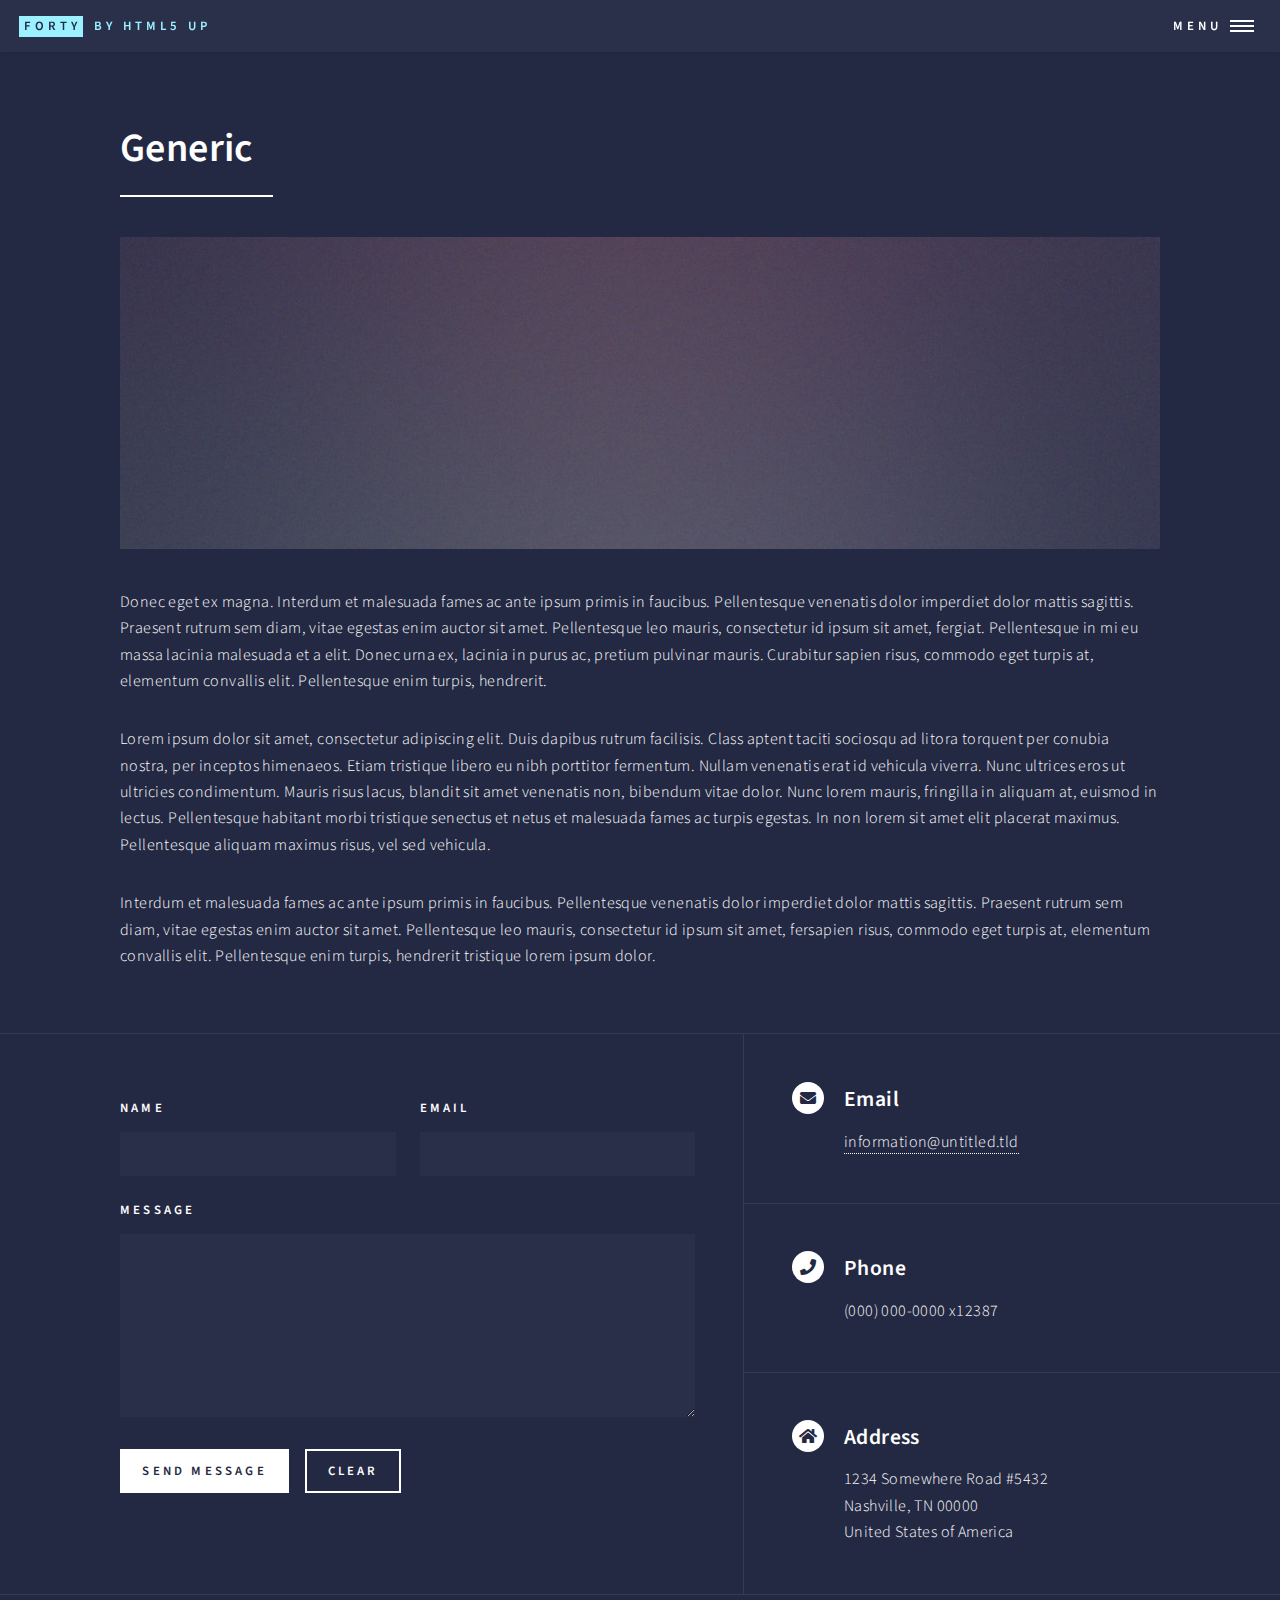
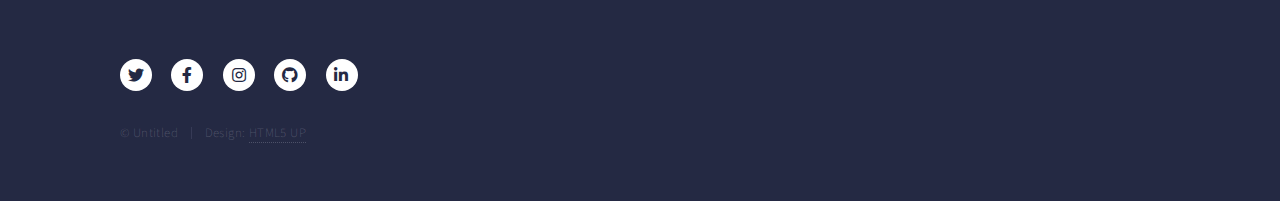
==== generic.html @ 29e605c2 "initial commit" ====
<!DOCTYPE HTML>
<!--
	Forty by HTML5 UP
	html5up.net | @ajlkn
	Free for personal and commercial use under the CCA 3.0 license (html5up.net/license)
-->
<html>
	<head>
		<title>Generic - Forty by HTML5 UP</title>
		<meta charset="utf-8" />
		<meta name="viewport" content="width=device-width, initial-scale=1, user-scalable=no" />
		<link rel="stylesheet" href="assets/css/main.css" />
		<noscript><link rel="stylesheet" href="assets/css/noscript.css" /></noscript>
	</head>
	<body class="is-preload">

		<!-- Wrapper -->
			<div id="wrapper">

				<!-- Header -->
					<header id="header">
						<a href="index.html" class="logo"><strong>Forty</strong> <span>by HTML5 UP</span></a>
						<nav>
							<a href="#menu">Menu</a>
						</nav>
					</header>

				<!-- Menu -->
					<nav id="menu">
						<ul class="links">
							<li><a href="index.html">Home</a></li>
							<li><a href="landing.html">Landing</a></li>
							<li><a href="generic.html">Generic</a></li>
							<li><a href="elements.html">Elements</a></li>
						</ul>
						<ul class="actions stacked">
							<li><a href="#" class="button primary fit">Get Started</a></li>
							<li><a href="#" class="button fit">Log In</a></li>
						</ul>
					</nav>

				<!-- Main -->
					<div id="main" class="alt">

						<!-- One -->
							<section id="one">
								<div class="inner">
									<header class="major">
										<h1>Generic</h1>
									</header>
									<span class="image main"><img src="images/pic11.jpg" alt="" /></span>
									<p>Donec eget ex magna. Interdum et malesuada fames ac ante ipsum primis in faucibus. Pellentesque venenatis dolor imperdiet dolor mattis sagittis. Praesent rutrum sem diam, vitae egestas enim auctor sit amet. Pellentesque leo mauris, consectetur id ipsum sit amet, fergiat. Pellentesque in mi eu massa lacinia malesuada et a elit. Donec urna ex, lacinia in purus ac, pretium pulvinar mauris. Curabitur sapien risus, commodo eget turpis at, elementum convallis elit. Pellentesque enim turpis, hendrerit.</p>
									<p>Lorem ipsum dolor sit amet, consectetur adipiscing elit. Duis dapibus rutrum facilisis. Class aptent taciti sociosqu ad litora torquent per conubia nostra, per inceptos himenaeos. Etiam tristique libero eu nibh porttitor fermentum. Nullam venenatis erat id vehicula viverra. Nunc ultrices eros ut ultricies condimentum. Mauris risus lacus, blandit sit amet venenatis non, bibendum vitae dolor. Nunc lorem mauris, fringilla in aliquam at, euismod in lectus. Pellentesque habitant morbi tristique senectus et netus et malesuada fames ac turpis egestas. In non lorem sit amet elit placerat maximus. Pellentesque aliquam maximus risus, vel sed vehicula.</p>
									<p>Interdum et malesuada fames ac ante ipsum primis in faucibus. Pellentesque venenatis dolor imperdiet dolor mattis sagittis. Praesent rutrum sem diam, vitae egestas enim auctor sit amet. Pellentesque leo mauris, consectetur id ipsum sit amet, fersapien risus, commodo eget turpis at, elementum convallis elit. Pellentesque enim turpis, hendrerit tristique lorem ipsum dolor.</p>
								</div>
							</section>

					</div>

				<!-- Contact -->
					<section id="contact">
						<div class="inner">
							<section>
								<form method="post" action="#">
									<div class="fields">
										<div class="field half">
											<label for="name">Name</label>
											<input type="text" name="name" id="name" />
										</div>
										<div class="field half">
											<label for="email">Email</label>
											<input type="text" name="email" id="email" />
										</div>
										<div class="field">
											<label for="message">Message</label>
											<textarea name="message" id="message" rows="6"></textarea>
										</div>
									</div>
									<ul class="actions">
										<li><input type="submit" value="Send Message" class="primary" /></li>
										<li><input type="reset" value="Clear" /></li>
									</ul>
								</form>
							</section>
							<section class="split">
								<section>
									<div class="contact-method">
										<span class="icon solid alt fa-envelope"></span>
										<h3>Email</h3>
										<a href="#">information@untitled.tld</a>
									</div>
								</section>
								<section>
									<div class="contact-method">
										<span class="icon solid alt fa-phone"></span>
										<h3>Phone</h3>
										<span>(000) 000-0000 x12387</span>
									</div>
								</section>
								<section>
									<div class="contact-method">
										<span class="icon solid alt fa-home"></span>
										<h3>Address</h3>
										<span>1234 Somewhere Road #5432<br />
										Nashville, TN 00000<br />
										United States of America</span>
									</div>
								</section>
							</section>
						</div>
					</section>

				<!-- Footer -->
					<footer id="footer">
						<div class="inner">
							<ul class="icons">
								<li><a href="#" class="icon brands alt fa-twitter"><span class="label">Twitter</span></a></li>
								<li><a href="#" class="icon brands alt fa-facebook-f"><span class="label">Facebook</span></a></li>
								<li><a href="#" class="icon brands alt fa-instagram"><span class="label">Instagram</span></a></li>
								<li><a href="#" class="icon brands alt fa-github"><span class="label">GitHub</span></a></li>
								<li><a href="#" class="icon brands alt fa-linkedin-in"><span class="label">LinkedIn</span></a></li>
							</ul>
							<ul class="copyright">
								<li>&copy; Untitled</li><li>Design: <a href="https://html5up.net">HTML5 UP</a></li>
							</ul>
						</div>
					</footer>

			</div>

		<!-- Scripts -->
			<script src="assets/js/jquery.min.js"></script>
			<script src="assets/js/jquery.scrolly.min.js"></script>
			<script src="assets/js/jquery.scrollex.min.js"></script>
			<script src="assets/js/browser.min.js"></script>
			<script src="assets/js/breakpoints.min.js"></script>
			<script src="assets/js/util.js"></script>
			<script src="assets/js/main.js"></script>

	</body>
</html>
---- assets/css/main.css ----
@import url(fontawesome-all.min.css);
@import url("https://fonts.googleapis.com/css?family=Source+Sans+Pro:300,300italic,600,600italic");

/*
	Forty by HTML5 UP
	html5up.net | @ajlkn
	Free for personal and commercial use under the CCA 3.0 license (html5up.net/license)
*/

html, body, div, span, applet, object,
iframe, h1, h2, h3, h4, h5, h6, p, blockquote,
pre, a, abbr, acronym, address, big, cite,
code, del, dfn, em, img, ins, kbd, q, s, samp,
small, strike, strong, sub, sup, tt, var, b,
u, i, center, dl, dt, dd, ol, ul, li, fieldset,
form, label, legend, table, caption, tbody,
tfoot, thead, tr, th, td, article, aside,
canvas, details, embed, figure, figcaption,
footer, header, hgroup, menu, nav, output, ruby,
section, summary, time, mark, audio, video {
	margin: 0;
	padding: 0;
	border: 0;
	font-size: 100%;
	font: inherit;
	vertical-align: baseline;}

article, aside, details, figcaption, figure,
footer, header, hgroup, menu, nav, section {
	display: block;}

body {
	line-height: 1;
}

ol, ul {
	list-style: none;
}

blockquote, q {
	quotes: none;
}

	blockquote:before, blockquote:after, q:before, q:after {
		content: '';
		content: none;
	}

table {
	border-collapse: collapse;
	border-spacing: 0;
}

body {
	-webkit-text-size-adjust: none;
}

mark {
	background-color: transparent;
	color: inherit;
}

input::-moz-focus-inner {
	border: 0;
	padding: 0;
}

input, select, textarea {
	-moz-appearance: none;
	-webkit-appearance: none;
	-ms-appearance: none;
	appearance: none;
}

/* Basic */

	@-ms-viewport {
		width: device-width;
	}

	body {
		-ms-overflow-style: scrollbar;
	}

	@media screen and (max-width: 480px) {

		html, body {
			min-width: 320px;
		}

	}

	html {
		box-sizing: border-box;
	}

	*, *:before, *:after {
		box-sizing: inherit;
	}

	body {
		background: #242943;
	}

		body.is-preload *, body.is-preload *:before, body.is-preload *:after {
			-moz-animation: none !important;
			-webkit-animation: none !important;
			-ms-animation: none !important;
			animation: none !important;
			-moz-transition: none !important;
			-webkit-transition: none !important;
			-ms-transition: none !important;
			transition: none !important;
		}

/* Type */

	body, input, select, textarea {
		color: #ffffff;
		font-family: "Source Sans Pro", Helvetica, sans-serif;
		font-size: 17pt;
		font-weight: 300;
		letter-spacing: 0.025em;
		line-height: 1.65;
	}

		@media screen and (max-width: 1680px) {

			body, input, select, textarea {
				font-size: 14pt;
			}

		}

		@media screen and (max-width: 1280px) {

			body, input, select, textarea {
				font-size: 12pt;
			}

		}

		@media screen and (max-width: 360px) {

			body, input, select, textarea {
				font-size: 11pt;
			}

		}

	a {
		-moz-transition: color 0.2s ease-in-out, border-bottom-color 0.2s ease-in-out;
		-webkit-transition: color 0.2s ease-in-out, border-bottom-color 0.2s ease-in-out;
		-ms-transition: color 0.2s ease-in-out, border-bottom-color 0.2s ease-in-out;
		transition: color 0.2s ease-in-out, border-bottom-color 0.2s ease-in-out;
		border-bottom: dotted 1px;
		color: inherit;
		text-decoration: none;
	}

		a:hover {
			border-bottom-color: transparent;
			color: #9bf1ff !important;
		}

		a:active {
			color: #53e3fb !important;
		}

	strong, b {
		color: #ffffff;
		font-weight: 600;
	}

	em, i {
		font-style: italic;
	}

	p {
		margin: 0 0 2em 0;
	}

	h1, h2, h3, h4, h5, h6 {
		color: #ffffff;
		font-weight: 600;
		line-height: 1.65;
		margin: 0 0 1em 0;
	}

		h1 a, h2 a, h3 a, h4 a, h5 a, h6 a {
			color: inherit;
			border-bottom: 0;
		}

	h1 {
		font-size: 2.5em;
	}

	h2 {
		font-size: 1.75em;
	}

	h3 {
		font-size: 1.35em;
	}

	h4 {
		font-size: 1.1em;
	}

	h5 {
		font-size: 0.9em;
	}

	h6 {
		font-size: 0.7em;
	}

	@media screen and (max-width: 736px) {

		h1 {
			font-size: 2em;
		}

		h2 {
			font-size: 1.5em;
		}

		h3 {
			font-size: 1.25em;
		}

	}

	sub {
		font-size: 0.8em;
		position: relative;
		top: 0.5em;
	}

	sup {
		font-size: 0.8em;
		position: relative;
		top: -0.5em;
	}

	blockquote {
		border-left: solid 4px rgba(212, 212, 255, 0.1);
		font-style: italic;
		margin: 0 0 2em 0;
		padding: 0.5em 0 0.5em 2em;
	}

	code {
		background: rgba(212, 212, 255, 0.035);
		font-family: "Courier New", monospace;
		font-size: 0.9em;
		margin: 0 0.25em;
		padding: 0.25em 0.65em;
	}

	pre {
		-webkit-overflow-scrolling: touch;
		font-family: "Courier New", monospace;
		font-size: 0.9em;
		margin: 0 0 2em 0;
	}

		pre code {
			display: block;
			line-height: 1.75;
			padding: 1em 1.5em;
			overflow-x: auto;
		}

	hr {
		border: 0;
		border-bottom: solid 1px rgba(212, 212, 255, 0.1);
		margin: 2em 0;
	}

		hr.major {
			margin: 3em 0;
		}

	.align-left {
		text-align: left;
	}

	.align-center {
		text-align: center;
	}

	.align-right {
		text-align: right;
	}

/* Row */

	.row {
		display: flex;
		flex-wrap: wrap;
		box-sizing: border-box;
		align-items: stretch;
	}

		.row > * {
			box-sizing: border-box;
		}

		.row.gtr-uniform > * > :last-child {
			margin-bottom: 0;
		}

		.row.aln-left {
			justify-content: flex-start;
		}

		.row.aln-center {
			justify-content: center;
		}

		.row.aln-right {
			justify-content: flex-end;
		}

		.row.aln-top {
			align-items: flex-start;
		}

		.row.aln-middle {
			align-items: center;
		}

		.row.aln-bottom {
			align-items: flex-end;
		}

		.row > .imp {
			order: -1;
		}

		.row > .col-1 {
			width: 8.33333%;
		}

		.row > .off-1 {
			margin-left: 8.33333%;
		}

		.row > .col-2 {
			width: 16.66667%;
		}

		.row > .off-2 {
			margin-left: 16.66667%;
		}

		.row > .col-3 {
			width: 25%;
		}

		.row > .off-3 {
			margin-left: 25%;
		}

		.row > .col-4 {
			width: 33.33333%;
		}

		.row > .off-4 {
			margin-left: 33.33333%;
		}

		.row > .col-5 {
			width: 41.66667%;
		}

		.row > .off-5 {
			margin-left: 41.66667%;
		}

		.row > .col-6 {
			width: 50%;
		}

		.row > .off-6 {
			margin-left: 50%;
		}

		.row > .col-7 {
			width: 58.33333%;
		}

		.row > .off-7 {
			margin-left: 58.33333%;
		}

		.row > .col-8 {
			width: 66.66667%;
		}

		.row > .off-8 {
			margin-left: 66.66667%;
		}

		.row > .col-9 {
			width: 75%;
		}

		.row > .off-9 {
			margin-left: 75%;
		}

		.row > .col-10 {
			width: 83.33333%;
		}

		.row > .off-10 {
			margin-left: 83.33333%;
		}

		.row > .col-11 {
			width: 91.66667%;
		}

		.row > .off-11 {
			margin-left: 91.66667%;
		}

		.row > .col-12 {
			width: 100%;
		}

		.row > .off-12 {
			margin-left: 100%;
		}

		.row.gtr-0 {
			margin-top: 0;
			margin-left: 0em;
		}

			.row.gtr-0 > * {
				padding: 0 0 0 0em;
			}

			.row.gtr-0.gtr-uniform {
				margin-top: 0em;
			}

				.row.gtr-0.gtr-uniform > * {
					padding-top: 0em;
				}

		.row.gtr-25 {
			margin-top: 0;
			margin-left: -0.5em;
		}

			.row.gtr-25 > * {
				padding: 0 0 0 0.5em;
			}

			.row.gtr-25.gtr-uniform {
				margin-top: -0.5em;
			}

				.row.gtr-25.gtr-uniform > * {
					padding-top: 0.5em;
				}

		.row.gtr-50 {
			margin-top: 0;
			margin-left: -1em;
		}

			.row.gtr-50 > * {
				padding: 0 0 0 1em;
			}

			.row.gtr-50.gtr-uniform {
				margin-top: -1em;
			}

				.row.gtr-50.gtr-uniform > * {
					padding-top: 1em;
				}

		.row {
			margin-top: 0;
			margin-left: -2em;
		}

			.row > * {
				padding: 0 0 0 2em;
			}

			.row.gtr-uniform {
				margin-top: -2em;
			}

				.row.gtr-uniform > * {
					padding-top: 2em;
				}

		.row.gtr-150 {
			margin-top: 0;
			margin-left: -3em;
		}

			.row.gtr-150 > * {
				padding: 0 0 0 3em;
			}

			.row.gtr-150.gtr-uniform {
				margin-top: -3em;
			}

				.row.gtr-150.gtr-uniform > * {
					padding-top: 3em;
				}

		.row.gtr-200 {
			margin-top: 0;
			margin-left: -4em;
		}

			.row.gtr-200 > * {
				padding: 0 0 0 4em;
			}

			.row.gtr-200.gtr-uniform {
				margin-top: -4em;
			}

				.row.gtr-200.gtr-uniform > * {
					padding-top: 4em;
				}

		@media screen and (max-width: 1680px) {

			.row {
				display: flex;
				flex-wrap: wrap;
				box-sizing: border-box;
				align-items: stretch;
			}

				.row > * {
					box-sizing: border-box;
				}

				.row.gtr-uniform > * > :last-child {
					margin-bottom: 0;
				}

				.row.aln-left {
					justify-content: flex-start;
				}

				.row.aln-center {
					justify-content: center;
				}

				.row.aln-right {
					justify-content: flex-end;
				}

				.row.aln-top {
					align-items: flex-start;
				}

				.row.aln-middle {
					align-items: center;
				}

				.row.aln-bottom {
					align-items: flex-end;
				}

				.row > .imp-xlarge {
					order: -1;
				}

				.row > .col-1-xlarge {
					width: 8.33333%;
				}

				.row > .off-1-xlarge {
					margin-left: 8.33333%;
				}

				.row > .col-2-xlarge {
					width: 16.66667%;
				}

				.row > .off-2-xlarge {
					margin-left: 16.66667%;
				}

				.row > .col-3-xlarge {
					width: 25%;
				}

				.row > .off-3-xlarge {
					margin-left: 25%;
				}

				.row > .col-4-xlarge {
					width: 33.33333%;
				}

				.row > .off-4-xlarge {
					margin-left: 33.33333%;
				}

				.row > .col-5-xlarge {
					width: 41.66667%;
				}

				.row > .off-5-xlarge {
					margin-left: 41.66667%;
				}

				.row > .col-6-xlarge {
					width: 50%;
				}

				.row > .off-6-xlarge {
					margin-left: 50%;
				}

				.row > .col-7-xlarge {
					width: 58.33333%;
				}

				.row > .off-7-xlarge {
					margin-left: 58.33333%;
				}

				.row > .col-8-xlarge {
					width: 66.66667%;
				}

				.row > .off-8-xlarge {
					margin-left: 66.66667%;
				}

				.row > .col-9-xlarge {
					width: 75%;
				}

				.row > .off-9-xlarge {
					margin-left: 75%;
				}

				.row > .col-10-xlarge {
					width: 83.33333%;
				}

				.row > .off-10-xlarge {
					margin-left: 83.33333%;
				}

				.row > .col-11-xlarge {
					width: 91.66667%;
				}

				.row > .off-11-xlarge {
					margin-left: 91.66667%;
				}

				.row > .col-12-xlarge {
					width: 100%;
				}

				.row > .off-12-xlarge {
					margin-left: 100%;
				}

				.row.gtr-0 {
					margin-top: 0;
					margin-left: 0em;
				}

					.row.gtr-0 > * {
						padding: 0 0 0 0em;
					}

					.row.gtr-0.gtr-uniform {
						margin-top: 0em;
					}

						.row.gtr-0.gtr-uniform > * {
							padding-top: 0em;
						}

				.row.gtr-25 {
					margin-top: 0;
					margin-left: -0.5em;
				}

					.row.gtr-25 > * {
						padding: 0 0 0 0.5em;
					}

					.row.gtr-25.gtr-uniform {
						margin-top: -0.5em;
					}

						.row.gtr-25.gtr-uniform > * {
							padding-top: 0.5em;
						}

				.row.gtr-50 {
					margin-top: 0;
					margin-left: -1em;
				}

					.row.gtr-50 > * {
						padding: 0 0 0 1em;
					}

					.row.gtr-50.gtr-uniform {
						margin-top: -1em;
					}

						.row.gtr-50.gtr-uniform > * {
							padding-top: 1em;
						}

				.row {
					margin-top: 0;
					margin-left: -2em;
				}

					.row > * {
						padding: 0 0 0 2em;
					}

					.row.gtr-uniform {
						margin-top: -2em;
					}

						.row.gtr-uniform > * {
							padding-top: 2em;
						}

				.row.gtr-150 {
					margin-top: 0;
					margin-left: -3em;
				}

					.row.gtr-150 > * {
						padding: 0 0 0 3em;
					}

					.row.gtr-150.gtr-uniform {
						margin-top: -3em;
					}

						.row.gtr-150.gtr-uniform > * {
							padding-top: 3em;
						}

				.row.gtr-200 {
					margin-top: 0;
					margin-left: -4em;
				}

					.row.gtr-200 > * {
						padding: 0 0 0 4em;
					}

					.row.gtr-200.gtr-uniform {
						margin-top: -4em;
					}

						.row.gtr-200.gtr-uniform > * {
							padding-top: 4em;
						}

		}

		@media screen and (max-width: 1280px) {

			.row {
				display: flex;
				flex-wrap: wrap;
				box-sizing: border-box;
				align-items: stretch;
			}

				.row > * {
					box-sizing: border-box;
				}

				.row.gtr-uniform > * > :last-child {
					margin-bottom: 0;
				}

				.row.aln-left {
					justify-content: flex-start;
				}

				.row.aln-center {
					justify-content: center;
				}

				.row.aln-right {
					justify-content: flex-end;
				}

				.row.aln-top {
					align-items: flex-start;
				}

				.row.aln-middle {
					align-items: center;
				}

				.row.aln-bottom {
					align-items: flex-end;
				}

				.row > .imp-large {
					order: -1;
				}

				.row > .col-1-large {
					width: 8.33333%;
				}

				.row > .off-1-large {
					margin-left: 8.33333%;
				}

				.row > .col-2-large {
					width: 16.66667%;
				}

				.row > .off-2-large {
					margin-left: 16.66667%;
				}

				.row > .col-3-large {
					width: 25%;
				}

				.row > .off-3-large {
					margin-left: 25%;
				}

				.row > .col-4-large {
					width: 33.33333%;
				}

				.row > .off-4-large {
					margin-left: 33.33333%;
				}

				.row > .col-5-large {
					width: 41.66667%;
				}

				.row > .off-5-large {
					margin-left: 41.66667%;
				}

				.row > .col-6-large {
					width: 50%;
				}

				.row > .off-6-large {
					margin-left: 50%;
				}

				.row > .col-7-large {
					width: 58.33333%;
				}

				.row > .off-7-large {
					margin-left: 58.33333%;
				}

				.row > .col-8-large {
					width: 66.66667%;
				}

				.row > .off-8-large {
					margin-left: 66.66667%;
				}

				.row > .col-9-large {
					width: 75%;
				}

				.row > .off-9-large {
					margin-left: 75%;
				}

				.row > .col-10-large {
					width: 83.33333%;
				}

				.row > .off-10-large {
					margin-left: 83.33333%;
				}

				.row > .col-11-large {
					width: 91.66667%;
				}

				.row > .off-11-large {
					margin-left: 91.66667%;
				}

				.row > .col-12-large {
					width: 100%;
				}

				.row > .off-12-large {
					margin-left: 100%;
				}

				.row.gtr-0 {
					margin-top: 0;
					margin-left: 0em;
				}

					.row.gtr-0 > * {
						padding: 0 0 0 0em;
					}

					.row.gtr-0.gtr-uniform {
						margin-top: 0em;
					}

						.row.gtr-0.gtr-uniform > * {
							padding-top: 0em;
						}

				.row.gtr-25 {
					margin-top: 0;
					margin-left: -0.375em;
				}

					.row.gtr-25 > * {
						padding: 0 0 0 0.375em;
					}

					.row.gtr-25.gtr-uniform {
						margin-top: -0.375em;
					}

						.row.gtr-25.gtr-uniform > * {
							padding-top: 0.375em;
						}

				.row.gtr-50 {
					margin-top: 0;
					margin-left: -0.75em;
				}

					.row.gtr-50 > * {
						padding: 0 0 0 0.75em;
					}

					.row.gtr-50.gtr-uniform {
						margin-top: -0.75em;
					}

						.row.gtr-50.gtr-uniform > * {
							padding-top: 0.75em;
						}

				.row {
					margin-top: 0;
					margin-left: -1.5em;
				}

					.row > * {
						padding: 0 0 0 1.5em;
					}

					.row.gtr-uniform {
						margin-top: -1.5em;
					}

						.row.gtr-uniform > * {
							padding-top: 1.5em;
						}

				.row.gtr-150 {
					margin-top: 0;
					margin-left: -2.25em;
				}

					.row.gtr-150 > * {
						padding: 0 0 0 2.25em;
					}

					.row.gtr-150.gtr-uniform {
						margin-top: -2.25em;
					}

						.row.gtr-150.gtr-uniform > * {
							padding-top: 2.25em;
						}

				.row.gtr-200 {
					margin-top: 0;
					margin-left: -3em;
				}

					.row.gtr-200 > * {
						padding: 0 0 0 3em;
					}

					.row.gtr-200.gtr-uniform {
						margin-top: -3em;
					}

						.row.gtr-200.gtr-uniform > * {
							padding-top: 3em;
						}

		}

		@media screen and (max-width: 980px) {

			.row {
				display: flex;
				flex-wrap: wrap;
				box-sizing: border-box;
				align-items: stretch;
			}

				.row > * {
					box-sizing: border-box;
				}

				.row.gtr-uniform > * > :last-child {
					margin-bottom: 0;
				}

				.row.aln-left {
					justify-content: flex-start;
				}

				.row.aln-center {
					justify-content: center;
				}

				.row.aln-right {
					justify-content: flex-end;
				}

				.row.aln-top {
					align-items: flex-start;
				}

				.row.aln-middle {
					align-items: center;
				}

				.row.aln-bottom {
					align-items: flex-end;
				}

				.row > .imp-medium {
					order: -1;
				}

				.row > .col-1-medium {
					width: 8.33333%;
				}

				.row > .off-1-medium {
					margin-left: 8.33333%;
				}

				.row > .col-2-medium {
					width: 16.66667%;
				}

				.row > .off-2-medium {
					margin-left: 16.66667%;
				}

				.row > .col-3-medium {
					width: 25%;
				}

				.row > .off-3-medium {
					margin-left: 25%;
				}

				.row > .col-4-medium {
					width: 33.33333%;
				}

				.row > .off-4-medium {
					margin-left: 33.33333%;
				}

				.row > .col-5-medium {
					width: 41.66667%;
				}

				.row > .off-5-medium {
					margin-left: 41.66667%;
				}

				.row > .col-6-medium {
					width: 50%;
				}

				.row > .off-6-medium {
					margin-left: 50%;
				}

				.row > .col-7-medium {
					width: 58.33333%;
				}

				.row > .off-7-medium {
					margin-left: 58.33333%;
				}

				.row > .col-8-medium {
					width: 66.66667%;
				}

				.row > .off-8-medium {
					margin-left: 66.66667%;
				}

				.row > .col-9-medium {
					width: 75%;
				}

				.row > .off-9-medium {
					margin-left: 75%;
				}

				.row > .col-10-medium {
					width: 83.33333%;
				}

				.row > .off-10-medium {
					margin-left: 83.33333%;
				}

				.row > .col-11-medium {
					width: 91.66667%;
				}

				.row > .off-11-medium {
					margin-left: 91.66667%;
				}

				.row > .col-12-medium {
					width: 100%;
				}

				.row > .off-12-medium {
					margin-left: 100%;
				}

				.row.gtr-0 {
					margin-top: 0;
					margin-left: 0em;
				}

					.row.gtr-0 > * {
						padding: 0 0 0 0em;
					}

					.row.gtr-0.gtr-uniform {
						margin-top: 0em;
					}

						.row.gtr-0.gtr-uniform > * {
							padding-top: 0em;
						}

				.row.gtr-25 {
					margin-top: 0;
					margin-left: -0.375em;
				}

					.row.gtr-25 > * {
						padding: 0 0 0 0.375em;
					}

					.row.gtr-25.gtr-uniform {
						margin-top: -0.375em;
					}

						.row.gtr-25.gtr-uniform > * {
							padding-top: 0.375em;
						}

				.row.gtr-50 {
					margin-top: 0;
					margin-left: -0.75em;
				}

					.row.gtr-50 > * {
						padding: 0 0 0 0.75em;
					}

					.row.gtr-50.gtr-uniform {
						margin-top: -0.75em;
					}

						.row.gtr-50.gtr-uniform > * {
							padding-top: 0.75em;
						}

				.row {
					margin-top: 0;
					margin-left: -1.5em;
				}

					.row > * {
						padding: 0 0 0 1.5em;
					}

					.row.gtr-uniform {
						margin-top: -1.5em;
					}

						.row.gtr-uniform > * {
							padding-top: 1.5em;
						}

				.row.gtr-150 {
					margin-top: 0;
					margin-left: -2.25em;
				}

					.row.gtr-150 > * {
						padding: 0 0 0 2.25em;
					}

					.row.gtr-150.gtr-uniform {
						margin-top: -2.25em;
					}

						.row.gtr-150.gtr-uniform > * {
							padding-top: 2.25em;
						}

				.row.gtr-200 {
					margin-top: 0;
					margin-left: -3em;
				}

					.row.gtr-200 > * {
						padding: 0 0 0 3em;
					}

					.row.gtr-200.gtr-uniform {
						margin-top: -3em;
					}

						.row.gtr-200.gtr-uniform > * {
							padding-top: 3em;
						}

		}

		@media screen and (max-width: 736px) {

			.row {
				display: flex;
				flex-wrap: wrap;
				box-sizing: border-box;
				align-items: stretch;
			}

				.row > * {
					box-sizing: border-box;
				}

				.row.gtr-uniform > * > :last-child {
					margin-bottom: 0;
				}

				.row.aln-left {
					justify-content: flex-start;
				}

				.row.aln-center {
					justify-content: center;
				}

				.row.aln-right {
					justify-content: flex-end;
				}

				.row.aln-top {
					align-items: flex-start;
				}

				.row.aln-middle {
					align-items: center;
				}

				.row.aln-bottom {
					align-items: flex-end;
				}

				.row > .imp-small {
					order: -1;
				}

				.row > .col-1-small {
					width: 8.33333%;
				}

				.row > .off-1-small {
					margin-left: 8.33333%;
				}

				.row > .col-2-small {
					width: 16.66667%;
				}

				.row > .off-2-small {
					margin-left: 16.66667%;
				}

				.row > .col-3-small {
					width: 25%;
				}

				.row > .off-3-small {
					margin-left: 25%;
				}

				.row > .col-4-small {
					width: 33.33333%;
				}

				.row > .off-4-small {
					margin-left: 33.33333%;
				}

				.row > .col-5-small {
					width: 41.66667%;
				}

				.row > .off-5-small {
					margin-left: 41.66667%;
				}

				.row > .col-6-small {
					width: 50%;
				}

				.row > .off-6-small {
					margin-left: 50%;
				}

				.row > .col-7-small {
					width: 58.33333%;
				}

				.row > .off-7-small {
					margin-left: 58.33333%;
				}

				.row > .col-8-small {
					width: 66.66667%;
				}

				.row > .off-8-small {
					margin-left: 66.66667%;
				}

				.row > .col-9-small {
					width: 75%;
				}

				.row > .off-9-small {
					margin-left: 75%;
				}

				.row > .col-10-small {
					width: 83.33333%;
				}

				.row > .off-10-small {
					margin-left: 83.33333%;
				}

				.row > .col-11-small {
					width: 91.66667%;
				}

				.row > .off-11-small {
					margin-left: 91.66667%;
				}

				.row > .col-12-small {
					width: 100%;
				}

				.row > .off-12-small {
					margin-left: 100%;
				}

				.row.gtr-0 {
					margin-top: 0;
					margin-left: 0em;
				}

					.row.gtr-0 > * {
						padding: 0 0 0 0em;
					}

					.row.gtr-0.gtr-uniform {
						margin-top: 0em;
					}

						.row.gtr-0.gtr-uniform > * {
							padding-top: 0em;
						}

				.row.gtr-25 {
					margin-top: 0;
					margin-left: -0.3125em;
				}

					.row.gtr-25 > * {
						padding: 0 0 0 0.3125em;
					}

					.row.gtr-25.gtr-uniform {
						margin-top: -0.3125em;
					}

						.row.gtr-25.gtr-uniform > * {
							padding-top: 0.3125em;
						}

				.row.gtr-50 {
					margin-top: 0;
					margin-left: -0.625em;
				}

					.row.gtr-50 > * {
						padding: 0 0 0 0.625em;
					}

					.row.gtr-50.gtr-uniform {
						margin-top: -0.625em;
					}

						.row.gtr-50.gtr-uniform > * {
							padding-top: 0.625em;
						}

				.row {
					margin-top: 0;
					margin-left: -1.25em;
				}

					.row > * {
						padding: 0 0 0 1.25em;
					}

					.row.gtr-uniform {
						margin-top: -1.25em;
					}

						.row.gtr-uniform > * {
							padding-top: 1.25em;
						}

				.row.gtr-150 {
					margin-top: 0;
					margin-left: -1.875em;
				}

					.row.gtr-150 > * {
						padding: 0 0 0 1.875em;
					}

					.row.gtr-150.gtr-uniform {
						margin-top: -1.875em;
					}

						.row.gtr-150.gtr-uniform > * {
							padding-top: 1.875em;
						}

				.row.gtr-200 {
					margin-top: 0;
					margin-left: -2.5em;
				}

					.row.gtr-200 > * {
						padding: 0 0 0 2.5em;
					}

					.row.gtr-200.gtr-uniform {
						margin-top: -2.5em;
					}

						.row.gtr-200.gtr-uniform > * {
							padding-top: 2.5em;
						}

		}

		@media screen and (max-width: 480px) {

			.row {
				display: flex;
				flex-wrap: wrap;
				box-sizing: border-box;
				align-items: stretch;
			}

				.row > * {
					box-sizing: border-box;
				}

				.row.gtr-uniform > * > :last-child {
					margin-bottom: 0;
				}

				.row.aln-left {
					justify-content: flex-start;
				}

				.row.aln-center {
					justify-content: center;
				}

				.row.aln-right {
					justify-content: flex-end;
				}

				.row.aln-top {
					align-items: flex-start;
				}

				.row.aln-middle {
					align-items: center;
				}

				.row.aln-bottom {
					align-items: flex-end;
				}

				.row > .imp-xsmall {
					order: -1;
				}

				.row > .col-1-xsmall {
					width: 8.33333%;
				}

				.row > .off-1-xsmall {
					margin-left: 8.33333%;
				}

				.row > .col-2-xsmall {
					width: 16.66667%;
				}

				.row > .off-2-xsmall {
					margin-left: 16.66667%;
				}

				.row > .col-3-xsmall {
					width: 25%;
				}

				.row > .off-3-xsmall {
					margin-left: 25%;
				}

				.row > .col-4-xsmall {
					width: 33.33333%;
				}

				.row > .off-4-xsmall {
					margin-left: 33.33333%;
				}

				.row > .col-5-xsmall {
					width: 41.66667%;
				}

				.row > .off-5-xsmall {
					margin-left: 41.66667%;
				}

				.row > .col-6-xsmall {
					width: 50%;
				}

				.row > .off-6-xsmall {
					margin-left: 50%;
				}

				.row > .col-7-xsmall {
					width: 58.33333%;
				}

				.row > .off-7-xsmall {
					margin-left: 58.33333%;
				}

				.row > .col-8-xsmall {
					width: 66.66667%;
				}

				.row > .off-8-xsmall {
					margin-left: 66.66667%;
				}

				.row > .col-9-xsmall {
					width: 75%;
				}

				.row > .off-9-xsmall {
					margin-left: 75%;
				}

				.row > .col-10-xsmall {
					width: 83.33333%;
				}

				.row > .off-10-xsmall {
					margin-left: 83.33333%;
				}

				.row > .col-11-xsmall {
					width: 91.66667%;
				}

				.row > .off-11-xsmall {
					margin-left: 91.66667%;
				}

				.row > .col-12-xsmall {
					width: 100%;
				}

				.row > .off-12-xsmall {
					margin-left: 100%;
				}

				.row.gtr-0 {
					margin-top: 0;
					margin-left: 0em;
				}

					.row.gtr-0 > * {
						padding: 0 0 0 0em;
					}

					.row.gtr-0.gtr-uniform {
						margin-top: 0em;
					}

						.row.gtr-0.gtr-uniform > * {
							padding-top: 0em;
						}

				.row.gtr-25 {
					margin-top: 0;
					margin-left: -0.3125em;
				}

					.row.gtr-25 > * {
						padding: 0 0 0 0.3125em;
					}

					.row.gtr-25.gtr-uniform {
						margin-top: -0.3125em;
					}

						.row.gtr-25.gtr-uniform > * {
							padding-top: 0.3125em;
						}

				.row.gtr-50 {
					margin-top: 0;
					margin-left: -0.625em;
				}

					.row.gtr-50 > * {
						padding: 0 0 0 0.625em;
					}

					.row.gtr-50.gtr-uniform {
						margin-top: -0.625em;
					}

						.row.gtr-50.gtr-uniform > * {
							padding-top: 0.625em;
						}

				.row {
					margin-top: 0;
					margin-left: -1.25em;
				}

					.row > * {
						padding: 0 0 0 1.25em;
					}

					.row.gtr-uniform {
						margin-top: -1.25em;
					}

						.row.gtr-uniform > * {
							padding-top: 1.25em;
						}

				.row.gtr-150 {
					margin-top: 0;
					margin-left: -1.875em;
				}

					.row.gtr-150 > * {
						padding: 0 0 0 1.875em;
					}

					.row.gtr-150.gtr-uniform {
						margin-top: -1.875em;
					}

						.row.gtr-150.gtr-uniform > * {
							padding-top: 1.875em;
						}

				.row.gtr-200 {
					margin-top: 0;
					margin-left: -2.5em;
				}

					.row.gtr-200 > * {
						padding: 0 0 0 2.5em;
					}

					.row.gtr-200.gtr-uniform {
						margin-top: -2.5em;
					}

						.row.gtr-200.gtr-uniform > * {
							padding-top: 2.5em;
						}

		}

/* Section/Article */

	section.special, article.special {
		text-align: center;
	}

	header.major {
		width: -moz-max-content;
		width: -webkit-max-content;
		width: -ms-max-content;
		width: max-content;
		margin-bottom: 2em;
	}

		header.major > :first-child {
			margin-bottom: 0;
			width: calc(100% + 0.5em);
		}

			header.major > :first-child:after {
				content: '';
				background-color: #ffffff;
				display: block;
				height: 2px;
				margin: 0.325em 0 0.5em 0;
				width: 100%;
			}

		header.major > p {
			font-size: 0.7em;
			font-weight: 600;
			letter-spacing: 0.25em;
			margin-bottom: 0;
			text-transform: uppercase;
		}

		body.is-ie header.major > :first-child:after {
			max-width: 9em;
		}

		body.is-ie header.major > h1:after {
			max-width: 100% !important;
		}

	@media screen and (max-width: 736px) {

		header.major > p br {
			display: none;
		}

	}

/* Form */

	form {
		margin: 0 0 2em 0;
	}

		form > :last-child {
			margin-bottom: 0;
		}

		form > .fields {
			display: -moz-flex;
			display: -webkit-flex;
			display: -ms-flex;
			display: flex;
			-moz-flex-wrap: wrap;
			-webkit-flex-wrap: wrap;
			-ms-flex-wrap: wrap;
			flex-wrap: wrap;
			width: calc(100% + 3em);
			margin: -1.5em 0 2em -1.5em;
		}

			form > .fields > .field {
				-moz-flex-grow: 0;
				-webkit-flex-grow: 0;
				-ms-flex-grow: 0;
				flex-grow: 0;
				-moz-flex-shrink: 0;
				-webkit-flex-shrink: 0;
				-ms-flex-shrink: 0;
				flex-shrink: 0;
				padding: 1.5em 0 0 1.5em;
				width: calc(100% - 1.5em);
			}

				form > .fields > .field.half {
					width: calc(50% - 0.75em);
				}

				form > .fields > .field.third {
					width: calc(100%/3 - 0.5em);
				}

				form > .fields > .field.quarter {
					width: calc(25% - 0.375em);
				}

		@media screen and (max-width: 480px) {

			form > .fields {
				width: calc(100% + 3em);
				margin: -1.5em 0 2em -1.5em;
			}

				form > .fields > .field {
					padding: 1.5em 0 0 1.5em;
					width: calc(100% - 1.5em);
				}

					form > .fields > .field.half {
						width: calc(100% - 1.5em);
					}

					form > .fields > .field.third {
						width: calc(100% - 1.5em);
					}

					form > .fields > .field.quarter {
						width: calc(100% - 1.5em);
					}

		}

	label {
		color: #ffffff;
		display: block;
		font-size: 0.8em;
		font-weight: 600;
		letter-spacing: 0.25em;
		margin: 0 0 1em 0;
		text-transform: uppercase;
	}

	input[type="text"],
	input[type="password"],
	input[type="email"],
	input[type="tel"],
	input[type="search"],
	input[type="url"],
	select,
	textarea {
		-moz-appearance: none;
		-webkit-appearance: none;
		-ms-appearance: none;
		appearance: none;
		background: rgba(212, 212, 255, 0.035);
		border: none;
		border-radius: 0;
		color: inherit;
		display: block;
		outline: 0;
		padding: 0 1em;
		text-decoration: none;
		width: 100%;
	}

		input[type="text"]:invalid,
		input[type="password"]:invalid,
		input[type="email"]:invalid,
		input[type="tel"]:invalid,
		input[type="search"]:invalid,
		input[type="url"]:invalid,
		select:invalid,
		textarea:invalid {
			box-shadow: none;
		}

		input[type="text"]:focus,
		input[type="password"]:focus,
		input[type="email"]:focus,
		input[type="tel"]:focus,
		input[type="search"]:focus,
		input[type="url"]:focus,
		select:focus,
		textarea:focus {
			border-color: #9bf1ff;
			box-shadow: 0 0 0 2px #9bf1ff;
		}

	select {
		background-image: url("data:image/svg+xml;charset=utf8,%3Csvg xmlns='http://www.w3.org/2000/svg' width='40' height='40' preserveAspectRatio='none' viewBox='0 0 40 40'%3E%3Cpath d='M9.4,12.3l10.4,10.4l10.4-10.4c0.2-0.2,0.5-0.4,0.9-0.4c0.3,0,0.6,0.1,0.9,0.4l3.3,3.3c0.2,0.2,0.4,0.5,0.4,0.9 c0,0.4-0.1,0.6-0.4,0.9L20.7,31.9c-0.2,0.2-0.5,0.4-0.9,0.4c-0.3,0-0.6-0.1-0.9-0.4L4.3,17.3c-0.2-0.2-0.4-0.5-0.4-0.9 c0-0.4,0.1-0.6,0.4-0.9l3.3-3.3c0.2-0.2,0.5-0.4,0.9-0.4S9.1,12.1,9.4,12.3z' fill='rgba(212, 212, 255, 0.1)' /%3E%3C/svg%3E");
		background-size: 1.25rem;
		background-repeat: no-repeat;
		background-position: calc(100% - 1rem) center;
		height: 2.75em;
		padding-right: 2.75em;
		text-overflow: ellipsis;
	}

		select option {
			color: #ffffff;
			background: #242943;
		}

		select:focus::-ms-value {
			background-color: transparent;
		}

		select::-ms-expand {
			display: none;
		}

	input[type="text"],
	input[type="password"],
	input[type="email"],
	input[type="tel"],
	input[type="search"],
	input[type="url"],
	select {
		height: 2.75em;
	}

	textarea {
		padding: 0.75em 1em;
	}

	input[type="checkbox"],
	input[type="radio"] {
		-moz-appearance: none;
		-webkit-appearance: none;
		-ms-appearance: none;
		appearance: none;
		display: block;
		float: left;
		margin-right: -2em;
		opacity: 0;
		width: 1em;
		z-index: -1;
	}

		input[type="checkbox"] + label,
		input[type="radio"] + label {
			text-decoration: none;
			color: #ffffff;
			cursor: pointer;
			display: inline-block;
			font-weight: 300;
			padding-left: 2.65em;
			padding-right: 0.75em;
			position: relative;
		}

			input[type="checkbox"] + label:before,
			input[type="radio"] + label:before {
				-moz-osx-font-smoothing: grayscale;
				-webkit-font-smoothing: antialiased;
				display: inline-block;
				font-style: normal;
				font-variant: normal;
				text-rendering: auto;
				line-height: 1;
				text-transform: none !important;
				font-family: 'Font Awesome 5 Free';
				font-weight: 900;
			}

			input[type="checkbox"] + label:before,
			input[type="radio"] + label:before {
				background: rgba(212, 212, 255, 0.035);
				content: '';
				display: inline-block;
				font-size: 0.8em;
				height: 2.0625em;
				left: 0;
				letter-spacing: 0;
				line-height: 2.0625em;
				position: absolute;
				text-align: center;
				top: 0;
				width: 2.0625em;
			}

		input[type="checkbox"]:checked + label:before,
		input[type="radio"]:checked + label:before {
			background: #ffffff;
			border-color: #9bf1ff;
			content: '\f00c';
			color: #242943;
		}

		input[type="checkbox"]:focus + label:before,
		input[type="radio"]:focus + label:before {
			box-shadow: 0 0 0 2px #9bf1ff;
		}

	input[type="radio"] + label:before {
		border-radius: 100%;
	}

	::-webkit-input-placeholder {
		color: rgba(244, 244, 255, 0.2) !important;
		opacity: 1.0;
	}

	:-moz-placeholder {
		color: rgba(244, 244, 255, 0.2) !important;
		opacity: 1.0;
	}

	::-moz-placeholder {
		color: rgba(244, 244, 255, 0.2) !important;
		opacity: 1.0;
	}

	:-ms-input-placeholder {
		color: rgba(244, 244, 255, 0.2) !important;
		opacity: 1.0;
	}

/* Box */

	.box {
		border: solid 1px rgba(212, 212, 255, 0.1);
		margin-bottom: 2em;
		padding: 1.5em;
	}

		.box > :last-child,
		.box > :last-child > :last-child,
		.box > :last-child > :last-child > :last-child {
			margin-bottom: 0;
		}

		.box.alt {
			border: 0;
			border-radius: 0;
			padding: 0;
		}

/* Icon */

	.icon {
		text-decoration: none;
		border-bottom: none;
		position: relative;
	}

		.icon:before {
			-moz-osx-font-smoothing: grayscale;
			-webkit-font-smoothing: antialiased;
			display: inline-block;
			font-style: normal;
			font-variant: normal;
			text-rendering: auto;
			line-height: 1;
			text-transform: none !important;
			font-family: 'Font Awesome 5 Free';
			font-weight: 400;
		}

		.icon > .label {
			display: none;
		}

		.icon:before {
			line-height: inherit;
		}

		.icon.solid:before {
			font-weight: 900;
		}

		.icon.brands:before {
			font-family: 'Font Awesome 5 Brands';
		}

		.icon.alt:before {
			background-color: #ffffff;
			border-radius: 100%;
			color: #242943;
			display: inline-block;
			height: 2em;
			line-height: 2em;
			text-align: center;
			width: 2em;
		}

	a.icon.alt:before {
		-moz-transition: background-color 0.2s ease-in-out;
		-webkit-transition: background-color 0.2s ease-in-out;
		-ms-transition: background-color 0.2s ease-in-out;
		transition: background-color 0.2s ease-in-out;
	}

	a.icon.alt:hover:before {
		background-color: #6fc3df;
	}

	a.icon.alt:active:before {
		background-color: #37a6cb;
	}

/* Image */

	.image {
		border: 0;
		display: inline-block;
		position: relative;
	}

		.image img {
			display: block;
		}

		.image.left, .image.right {
			max-width: 30%;
		}

			.image.left img, .image.right img {
				width: 100%;
			}

		.image.left {
			float: left;
			margin: 0 1.5em 1.25em 0;
			top: 0.25em;
		}

		.image.right {
			float: right;
			margin: 0 0 1.25em 1.5em;
			top: 0.25em;
		}

		.image.fit {
			display: block;
			margin: 0 0 2em 0;
			width: 100%;
		}

			.image.fit img {
				width: 100%;
			}

		.image.main {
			display: block;
			margin: 2.5em 0;
			width: 100%;
		}

			.image.main img {
				width: 100%;
			}

			@media screen and (max-width: 736px) {

				.image.main {
					margin: 1.5em 0;
				}

			}

/* List */

	ol {
		list-style: decimal;
		margin: 0 0 2em 0;
		padding-left: 1.25em;
	}

		ol li {
			padding-left: 0.25em;
		}

	ul {
		list-style: disc;
		margin: 0 0 2em 0;
		padding-left: 1em;
	}

		ul li {
			padding-left: 0.5em;
		}

		ul.alt {
			list-style: none;
			padding-left: 0;
		}

			ul.alt li {
				border-top: solid 1px rgba(212, 212, 255, 0.1);
				padding: 0.5em 0;
			}

				ul.alt li:first-child {
					border-top: 0;
					padding-top: 0;
				}

	dl {
		margin: 0 0 2em 0;
	}

		dl dt {
			display: block;
			font-weight: 600;
			margin: 0 0 1em 0;
		}

		dl dd {
			margin-left: 2em;
		}

/* Actions */

	ul.actions {
		display: -moz-flex;
		display: -webkit-flex;
		display: -ms-flex;
		display: flex;
		cursor: default;
		list-style: none;
		margin-left: -1em;
		padding-left: 0;
	}

		ul.actions li {
			padding: 0 0 0 1em;
			vertical-align: middle;
		}

		ul.actions.special {
			-moz-justify-content: center;
			-webkit-justify-content: center;
			-ms-justify-content: center;
			justify-content: center;
			width: 100%;
			margin-left: 0;
		}

			ul.actions.special li:first-child {
				padding-left: 0;
			}

		ul.actions.stacked {
			-moz-flex-direction: column;
			-webkit-flex-direction: column;
			-ms-flex-direction: column;
			flex-direction: column;
			margin-left: 0;
		}

			ul.actions.stacked li {
				padding: 1.3em 0 0 0;
			}

				ul.actions.stacked li:first-child {
					padding-top: 0;
				}

		ul.actions.fit {
			width: calc(100% + 1em);
		}

			ul.actions.fit li {
				-moz-flex-grow: 1;
				-webkit-flex-grow: 1;
				-ms-flex-grow: 1;
				flex-grow: 1;
				-moz-flex-shrink: 1;
				-webkit-flex-shrink: 1;
				-ms-flex-shrink: 1;
				flex-shrink: 1;
				width: 100%;
			}

				ul.actions.fit li > * {
					width: 100%;
				}

			ul.actions.fit.stacked {
				width: 100%;
			}

/* Icons */

	ul.icons {
		cursor: default;
		list-style: none;
		padding-left: 0;
	}

		ul.icons li {
			display: inline-block;
			padding: 0 1em 0 0;
		}

			ul.icons li:last-child {
				padding-right: 0;
			}

		@media screen and (max-width: 736px) {

			ul.icons li {
				padding: 0 0.75em 0 0;
			}

		}

/* Pagination */

	ul.pagination {
		cursor: default;
		list-style: none;
		padding-left: 0;
	}

		ul.pagination li {
			display: inline-block;
			padding-left: 0;
			vertical-align: middle;
		}

			ul.pagination li > .page {
				-moz-transition: background-color 0.2s ease-in-out, color 0.2s ease-in-out;
				-webkit-transition: background-color 0.2s ease-in-out, color 0.2s ease-in-out;
				-ms-transition: background-color 0.2s ease-in-out, color 0.2s ease-in-out;
				transition: background-color 0.2s ease-in-out, color 0.2s ease-in-out;
				border-bottom: 0;
				display: inline-block;
				font-size: 0.8em;
				font-weight: 600;
				height: 1.5em;
				line-height: 1.5em;
				margin: 0 0.125em;
				min-width: 1.5em;
				padding: 0 0.5em;
				text-align: center;
			}

				ul.pagination li > .page.active {
					background-color: #ffffff;
					color: #242943;
				}

					ul.pagination li > .page.active:hover {
						background-color: #9bf1ff;
						color: #242943 !important;
					}

					ul.pagination li > .page.active:active {
						background-color: #53e3fb;
					}

			ul.pagination li:first-child {
				padding-right: 0.75em;
			}

			ul.pagination li:last-child {
				padding-left: 0.75em;
			}

		@media screen and (max-width: 480px) {

			ul.pagination li:nth-child(n+2):nth-last-child(n+2) {
				display: none;
			}

			ul.pagination li:first-child {
				padding-right: 0;
			}

		}

/* Table */

	.table-wrapper {
		-webkit-overflow-scrolling: touch;
		overflow-x: auto;
	}

	table {
		margin: 0 0 2em 0;
		width: 100%;
	}

		table tbody tr {
			border: solid 1px rgba(212, 212, 255, 0.1);
			border-left: 0;
			border-right: 0;
		}

			table tbody tr:nth-child(2n + 1) {
				background-color: rgba(212, 212, 255, 0.035);
			}

		table td {
			padding: 0.75em 0.75em;
		}

		table th {
			color: #ffffff;
			font-size: 0.9em;
			font-weight: 600;
			padding: 0 0.75em 0.75em 0.75em;
			text-align: left;
		}

		table thead {
			border-bottom: solid 2px rgba(212, 212, 255, 0.1);
		}

		table tfoot {
			border-top: solid 2px rgba(212, 212, 255, 0.1);
		}

		table.alt {
			border-collapse: separate;
		}

			table.alt tbody tr td {
				border: solid 1px rgba(212, 212, 255, 0.1);
				border-left-width: 0;
				border-top-width: 0;
			}

				table.alt tbody tr td:first-child {
					border-left-width: 1px;
				}

			table.alt tbody tr:first-child td {
				border-top-width: 1px;
			}

			table.alt thead {
				border-bottom: 0;
			}

			table.alt tfoot {
				border-top: 0;
			}

/* Button */

	input[type="submit"],
	input[type="reset"],
	input[type="button"],
	button,
	.button {
		-moz-appearance: none;
		-webkit-appearance: none;
		-ms-appearance: none;
		appearance: none;
		-moz-transition: background-color 0.2s ease-in-out, box-shadow 0.2s ease-in-out, color 0.2s ease-in-out;
		-webkit-transition: background-color 0.2s ease-in-out, box-shadow 0.2s ease-in-out, color 0.2s ease-in-out;
		-ms-transition: background-color 0.2s ease-in-out, box-shadow 0.2s ease-in-out, color 0.2s ease-in-out;
		transition: background-color 0.2s ease-in-out, box-shadow 0.2s ease-in-out, color 0.2s ease-in-out;
		background-color: transparent;
		border: 0;
		border-radius: 0;
		box-shadow: inset 0 0 0 2px #ffffff;
		color: #ffffff;
		cursor: pointer;
		display: inline-block;
		font-size: 0.8em;
		font-weight: 600;
		height: 3.5em;
		letter-spacing: 0.25em;
		line-height: 3.5em;
		padding: 0 1.75em;
		text-align: center;
		text-decoration: none;
		text-transform: uppercase;
		white-space: nowrap;
	}

		input[type="submit"]:hover, input[type="submit"]:active,
		input[type="reset"]:hover,
		input[type="reset"]:active,
		input[type="button"]:hover,
		input[type="button"]:active,
		button:hover,
		button:active,
		.button:hover,
		.button:active {
			box-shadow: inset 0 0 0 2px #9bf1ff;
			color: #9bf1ff;
		}

		input[type="submit"]:active,
		input[type="reset"]:active,
		input[type="button"]:active,
		button:active,
		.button:active {
			background-color: rgba(155, 241, 255, 0.1);
			box-shadow: inset 0 0 0 2px #53e3fb;
			color: #53e3fb;
		}

		input[type="submit"].icon:before,
		input[type="reset"].icon:before,
		input[type="button"].icon:before,
		button.icon:before,
		.button.icon:before {
			margin-right: 0.5em;
		}

		input[type="submit"].fit,
		input[type="reset"].fit,
		input[type="button"].fit,
		button.fit,
		.button.fit {
			width: 100%;
		}

		input[type="submit"].small,
		input[type="reset"].small,
		input[type="button"].small,
		button.small,
		.button.small {
			font-size: 0.6em;
		}

		input[type="submit"].large,
		input[type="reset"].large,
		input[type="button"].large,
		button.large,
		.button.large {
			font-size: 1.25em;
			height: 3em;
			line-height: 3em;
		}

		input[type="submit"].next,
		input[type="reset"].next,
		input[type="button"].next,
		button.next,
		.button.next {
			padding-right: 4.5em;
			position: relative;
		}

			input[type="submit"].next:before, input[type="submit"].next:after,
			input[type="reset"].next:before,
			input[type="reset"].next:after,
			input[type="button"].next:before,
			input[type="button"].next:after,
			button.next:before,
			button.next:after,
			.button.next:before,
			.button.next:after {
				-moz-transition: opacity 0.2s ease-in-out;
				-webkit-transition: opacity 0.2s ease-in-out;
				-ms-transition: opacity 0.2s ease-in-out;
				transition: opacity 0.2s ease-in-out;
				background-position: center right;
				background-repeat: no-repeat;
				background-size: 36px 24px;
				content: '';
				display: block;
				height: 100%;
				position: absolute;
				right: 1.5em;
				top: 0;
				vertical-align: middle;
				width: 36px;
			}

			input[type="submit"].next:before,
			input[type="reset"].next:before,
			input[type="button"].next:before,
			button.next:before,
			.button.next:before {
				background-image: url("data:image/svg+xml;charset=utf8,%3Csvg xmlns='http://www.w3.org/2000/svg' xmlns:xlink='http://www.w3.org/1999/xlink' width='36px' height='24px' viewBox='0 0 36 24' zoomAndPan='disable'%3E%3Cstyle%3Eline %7B stroke: %23ffffff%3B stroke-width: 2px%3B %7D%3C/style%3E%3Cline x1='0' y1='12' x2='34' y2='12' /%3E%3Cline x1='25' y1='4' x2='34' y2='12.5' /%3E%3Cline x1='25' y1='20' x2='34' y2='11.5' /%3E%3C/svg%3E");
			}

			input[type="submit"].next:after,
			input[type="reset"].next:after,
			input[type="button"].next:after,
			button.next:after,
			.button.next:after {
				background-image: url("data:image/svg+xml;charset=utf8,%3Csvg xmlns='http://www.w3.org/2000/svg' xmlns:xlink='http://www.w3.org/1999/xlink' width='36px' height='24px' viewBox='0 0 36 24' zoomAndPan='disable'%3E%3Cstyle%3Eline %7B stroke: %239bf1ff%3B stroke-width: 2px%3B %7D%3C/style%3E%3Cline x1='0' y1='12' x2='34' y2='12' /%3E%3Cline x1='25' y1='4' x2='34' y2='12.5' /%3E%3Cline x1='25' y1='20' x2='34' y2='11.5' /%3E%3C/svg%3E");
				opacity: 0;
				z-index: 1;
			}

			input[type="submit"].next:hover:after, input[type="submit"].next:active:after,
			input[type="reset"].next:hover:after,
			input[type="reset"].next:active:after,
			input[type="button"].next:hover:after,
			input[type="button"].next:active:after,
			button.next:hover:after,
			button.next:active:after,
			.button.next:hover:after,
			.button.next:active:after {
				opacity: 1;
			}

			@media screen and (max-width: 1280px) {

				input[type="submit"].next,
				input[type="reset"].next,
				input[type="button"].next,
				button.next,
				.button.next {
					padding-right: 5em;
				}

			}

		input[type="submit"].primary,
		input[type="reset"].primary,
		input[type="button"].primary,
		button.primary,
		.button.primary {
			background-color: #ffffff;
			box-shadow: none;
			color: #242943;
		}

			input[type="submit"].primary:hover, input[type="submit"].primary:active,
			input[type="reset"].primary:hover,
			input[type="reset"].primary:active,
			input[type="button"].primary:hover,
			input[type="button"].primary:active,
			button.primary:hover,
			button.primary:active,
			.button.primary:hover,
			.button.primary:active {
				background-color: #9bf1ff;
				color: #242943 !important;
			}

			input[type="submit"].primary:active,
			input[type="reset"].primary:active,
			input[type="button"].primary:active,
			button.primary:active,
			.button.primary:active {
				background-color: #53e3fb;
			}

		input[type="submit"].disabled, input[type="submit"]:disabled,
		input[type="reset"].disabled,
		input[type="reset"]:disabled,
		input[type="button"].disabled,
		input[type="button"]:disabled,
		button.disabled,
		button:disabled,
		.button.disabled,
		.button:disabled {
			pointer-events: none;
			cursor: default;
			opacity: 0.25;
		}

/* Tiles */

	.tiles {
		display: -moz-flex;
		display: -webkit-flex;
		display: -ms-flex;
		display: flex;
		-moz-flex-wrap: wrap;
		-webkit-flex-wrap: wrap;
		-ms-flex-wrap: wrap;
		flex-wrap: wrap;
		border-top: 0 !important;
	}

		.tiles + * {
			border-top: 0 !important;
		}

		.tiles article {
			-moz-align-items: center;
			-webkit-align-items: center;
			-ms-align-items: center;
			align-items: center;
			display: -moz-flex;
			display: -webkit-flex;
			display: -ms-flex;
			display: flex;
			-moz-transition: -moz-transform 0.25s ease, opacity 0.25s ease, -moz-filter 1s ease, -webkit-filter 1s ease;
			-webkit-transition: -webkit-transform 0.25s ease, opacity 0.25s ease, -webkit-filter 1s ease, -webkit-filter 1s ease;
			-ms-transition: -ms-transform 0.25s ease, opacity 0.25s ease, -ms-filter 1s ease, -webkit-filter 1s ease;
			transition: transform 0.25s ease, opacity 0.25s ease, filter 1s ease, -webkit-filter 1s ease;
			padding: 4em 4em 2em 4em ;
			background-position: center;
			background-repeat: no-repeat;
			background-size: cover;
			cursor: default;
			height: 40vh;
			max-height: 40em;
			min-height: 23em;
			overflow: hidden;
			position: relative;
			width: 40%;
		}

			.tiles article .image {
				display: none;
			}

			.tiles article header {
				position: relative;
				z-index: 3;
			}

			.tiles article h3 {
				font-size: 1.75em;
			}

				.tiles article h3 a:hover {
					color: inherit !important;
				}

			.tiles article .link.primary {
				border: 0;
				height: 100%;
				left: 0;
				position: absolute;
				top: 0;
				width: 100%;
				z-index: 4;
			}

			.tiles article:before {
				-moz-transition: opacity 0.5s ease;
				-webkit-transition: opacity 0.5s ease;
				-ms-transition: opacity 0.5s ease;
				transition: opacity 0.5s ease;
				bottom: 0;
				content: '';
				display: block;
				height: 100%;
				left: 0;
				opacity: 0.85;
				position: absolute;
				width: 100%;
				z-index: 2;
			}

			.tiles article:after {
				background-color: rgba(36, 41, 67, 0.25);
				content: '';
				display: block;
				height: 100%;
				left: 0;
				position: absolute;
				top: 0;
				width: 100%;
				z-index: 1;
			}

			.tiles article:hover:before {
				opacity: 0;
			}

			.tiles article.is-transitioning {
				-moz-transform: scale(0.95);
				-webkit-transform: scale(0.95);
				-ms-transform: scale(0.95);
				transform: scale(0.95);
				-moz-filter: blur(0.5em);
				-webkit-filter: blur(0.5em);
				-ms-filter: blur(0.5em);
				filter: blur(0.5em);
				opacity: 0;
			}

			.tiles article:nth-child(4n - 1), .tiles article:nth-child(4n - 2) {
				width: 60%;
			}

			.tiles article:nth-child(6n - 5):before {
				background-color: #6fc3df;
			}

			.tiles article:nth-child(6n - 4):before {
				background-color: #8d82c4;
			}

			.tiles article:nth-child(6n - 3):before {
				background-color: #ec8d81;
			}

			.tiles article:nth-child(6n - 2):before {
				background-color: #e7b788;
			}

			.tiles article:nth-child(6n - 1):before {
				background-color: #8ea9e8;
			}

			.tiles article:nth-child(6n):before {
				background-color: #87c5a4;
			}

		@media screen and (max-width: 1280px) {

			.tiles article {
				padding: 4em 3em 2em 3em ;
				height: 30vh;
				max-height: 30em;
				min-height: 20em;
			}

		}

		@media screen and (max-width: 980px) {

			.tiles article {
				width: 50% !important;
			}

		}

		@media screen and (max-width: 736px) {

			.tiles article {
				padding: 3em 1.5em 1em 1.5em ;
				height: 16em;
				max-height: none;
				min-height: 0;
			}

				.tiles article h3 {
					font-size: 1.5em;
				}

		}

		@media screen and (max-width: 480px) {

			.tiles {
				display: block;
			}

				.tiles article {
					height: 20em;
					width: 100% !important;
				}

		}

/* Contact Method */

	.contact-method {
		margin: 0 0 2em 0;
		padding-left: 3.25em;
		position: relative;
	}

		.contact-method .icon {
			left: 0;
			position: absolute;
			top: 0;
		}

		.contact-method h3 {
			margin: 0 0 0.5em 0;
		}

/* Spotlights */

	.spotlights {
		border-top: 0 !important;
	}

		.spotlights + * {
			border-top: 0 !important;
		}

		.spotlights > section {
			display: -moz-flex;
			display: -webkit-flex;
			display: -ms-flex;
			display: flex;
			-moz-flex-direction: row;
			-webkit-flex-direction: row;
			-ms-flex-direction: row;
			flex-direction: row;
			background-color: #2e3450;
		}

			.spotlights > section > .image {
				background-position: center center;
				background-size: cover;
				border-radius: 0;
				display: block;
				position: relative;
				width: 30%;
			}

				.spotlights > section > .image img {
					border-radius: 0;
					display: block;
					width: 100%;
				}

				.spotlights > section > .image:before {
					background: rgba(36, 41, 67, 0.9);
					content: '';
					display: block;
					height: 100%;
					left: 0;
					opacity: 0;
					position: absolute;
					top: 0;
					width: 100%;
				}

			.spotlights > section > .content {
				display: -moz-flex;
				display: -webkit-flex;
				display: -ms-flex;
				display: flex;
				-moz-flex-direction: column;
				-webkit-flex-direction: column;
				-ms-flex-direction: column;
				flex-direction: column;
				-moz-justify-content: center;
				-webkit-justify-content: center;
				-ms-justify-content: center;
				justify-content: center;
				-moz-align-items: center;
				-webkit-align-items: center;
				-ms-align-items: center;
				align-items: center;
				padding: 2em 3em 0.1em 3em ;
				width: 70%;
			}

				.spotlights > section > .content > .inner {
					margin: 0 auto;
					max-width: 100%;
					width: 65em;
				}

			.spotlights > section:nth-child(2n) {
				-moz-flex-direction: row-reverse;
				-webkit-flex-direction: row-reverse;
				-ms-flex-direction: row-reverse;
				flex-direction: row-reverse;
				background-color: #333856;
			}

				.spotlights > section:nth-child(2n) > .content {
					-moz-align-items: -moz-flex-end;
					-webkit-align-items: -webkit-flex-end;
					-ms-align-items: -ms-flex-end;
					align-items: flex-end;
				}

		@media screen and (max-width: 1680px) {

			.spotlights > section > .image {
				width: 40%;
			}

			.spotlights > section > .content {
				width: 60%;
			}

		}

		@media screen and (max-width: 1280px) {

			.spotlights > section > .image {
				width: 45%;
			}

			.spotlights > section > .content {
				width: 55%;
			}

		}

		@media screen and (max-width: 980px) {

			.spotlights > section {
				display: block;
			}

				.spotlights > section > .image {
					width: 100%;
				}

				.spotlights > section > .content {
					padding: 4em 3em 2em 3em ;
					width: 100%;
				}

		}

		@media screen and (max-width: 736px) {

			.spotlights > section > .content {
				padding: 3em 1.5em 1em 1.5em ;
			}

		}

/* Header */

	@-moz-keyframes reveal-header {
		0% {
			top: -4em;
			opacity: 0;
		}

		100% {
			top: 0;
			opacity: 1;
		}
	}

	@-webkit-keyframes reveal-header {
		0% {
			top: -4em;
			opacity: 0;
		}

		100% {
			top: 0;
			opacity: 1;
		}
	}

	@-ms-keyframes reveal-header {
		0% {
			top: -4em;
			opacity: 0;
		}

		100% {
			top: 0;
			opacity: 1;
		}
	}

	@keyframes reveal-header {
		0% {
			top: -4em;
			opacity: 0;
		}

		100% {
			top: 0;
			opacity: 1;
		}
	}

	#header {
		display: -moz-flex;
		display: -webkit-flex;
		display: -ms-flex;
		display: flex;
		background-color: #2a2f4a;
		box-shadow: 0 0 0.25em 0 rgba(0, 0, 0, 0.15);
		cursor: default;
		font-weight: 600;
		height: 3.25em;
		left: 0;
		letter-spacing: 0.25em;
		line-height: 3.25em;
		margin: 0;
		position: fixed;
		text-transform: uppercase;
		top: 0;
		width: 100%;
		z-index: 10000;
	}

		#header .logo {
			border: 0;
			display: inline-block;
			font-size: 0.8em;
			height: inherit;
			line-height: inherit;
			padding: 0 1.5em;
		}

			#header .logo strong {
				-moz-transition: background-color 0.2s ease-in-out, color 0.2s ease-in-out;
				-webkit-transition: background-color 0.2s ease-in-out, color 0.2s ease-in-out;
				-ms-transition: background-color 0.2s ease-in-out, color 0.2s ease-in-out;
				transition: background-color 0.2s ease-in-out, color 0.2s ease-in-out;
				background-color: #ffffff;
				color: #242943;
				display: inline-block;
				line-height: 1.65em;
				margin-right: 0.325em;
				padding: 0 0.125em 0 0.375em;
			}

			#header .logo:hover strong {
				background-color: #9bf1ff;
			}

			#header .logo:active strong {
				background-color: #53e3fb;
			}

		#header nav {
			display: -moz-flex;
			display: -webkit-flex;
			display: -ms-flex;
			display: flex;
			-moz-justify-content: -moz-flex-end;
			-webkit-justify-content: -webkit-flex-end;
			-ms-justify-content: -ms-flex-end;
			justify-content: flex-end;
			-moz-flex-grow: 1;
			-webkit-flex-grow: 1;
			-ms-flex-grow: 1;
			flex-grow: 1;
			height: inherit;
			line-height: inherit;
		}

			#header nav a {
				border: 0;
				display: block;
				font-size: 0.8em;
				height: inherit;
				line-height: inherit;
				padding: 0 0.75em;
				position: relative;
				vertical-align: middle;
			}

				#header nav a:last-child {
					padding-right: 1.5em;
				}

				#header nav a[href="#menu"] {
					padding-right: 3.325em !important;
				}

					#header nav a[href="#menu"]:before, #header nav a[href="#menu"]:after {
						background-image: url("data:image/svg+xml;charset=utf8,%3Csvg xmlns='http://www.w3.org/2000/svg' width='24' height='32' viewBox='0 0 24 32' preserveAspectRatio='none'%3E%3Cstyle%3Eline %7B stroke-width: 2px%3B stroke: %23ffffff%3B %7D%3C/style%3E%3Cline x1='0' y1='11' x2='24' y2='11' /%3E%3Cline x1='0' y1='21' x2='24' y2='21' /%3E%3Cline x1='0' y1='16' x2='24' y2='16' /%3E%3C/svg%3E");
						background-position: center;
						background-repeat: no-repeat;
						background-size: 24px 32px;
						content: '';
						display: block;
						height: 100%;
						position: absolute;
						right: 1.5em;
						top: 0;
						vertical-align: middle;
						width: 24px;
					}

					#header nav a[href="#menu"]:after {
						-moz-transition: opacity 0.2s ease-in-out;
						-webkit-transition: opacity 0.2s ease-in-out;
						-ms-transition: opacity 0.2s ease-in-out;
						transition: opacity 0.2s ease-in-out;
						background-image: url("data:image/svg+xml;charset=utf8,%3Csvg xmlns='http://www.w3.org/2000/svg' width='24' height='32' viewBox='0 0 24 32' preserveAspectRatio='none'%3E%3Cstyle%3Eline %7B stroke-width: 2px%3B stroke: %239bf1ff%3B %7D%3C/style%3E%3Cline x1='0' y1='11' x2='24' y2='11' /%3E%3Cline x1='0' y1='21' x2='24' y2='21' /%3E%3Cline x1='0' y1='16' x2='24' y2='16' /%3E%3C/svg%3E");
						opacity: 0;
						z-index: 1;
					}

					#header nav a[href="#menu"]:hover:after, #header nav a[href="#menu"]:active:after {
						opacity: 1;
					}

					#header nav a[href="#menu"]:last-child {
						padding-right: 3.875em !important;
					}

						#header nav a[href="#menu"]:last-child:before, #header nav a[href="#menu"]:last-child:after {
							right: 2em;
						}

		#header.reveal {
			-moz-animation: reveal-header 0.35s ease;
			-webkit-animation: reveal-header 0.35s ease;
			-ms-animation: reveal-header 0.35s ease;
			animation: reveal-header 0.35s ease;
		}

		#header.alt {
			-moz-transition: opacity 2.5s ease;
			-webkit-transition: opacity 2.5s ease;
			-ms-transition: opacity 2.5s ease;
			transition: opacity 2.5s ease;
			-moz-transition-delay: 0.75s;
			-webkit-transition-delay: 0.75s;
			-ms-transition-delay: 0.75s;
			transition-delay: 0.75s;
			-moz-animation: none;
			-webkit-animation: none;
			-ms-animation: none;
			animation: none;
			background-color: transparent;
			box-shadow: none;
			position: absolute;
		}

			#header.alt.style1 .logo strong {
				color: #6fc3df;
			}

			#header.alt.style2 .logo strong {
				color: #8d82c4;
			}

			#header.alt.style3 .logo strong {
				color: #ec8d81;
			}

			#header.alt.style4 .logo strong {
				color: #e7b788;
			}

			#header.alt.style5 .logo strong {
				color: #8ea9e8;
			}

			#header.alt.style6 .logo strong {
				color: #87c5a4;
			}

		body.is-preload #header.alt {
			opacity: 0;
		}

		@media screen and (max-width: 1680px) {

			#header nav a[href="#menu"] {
				padding-right: 3.75em !important;
			}

				#header nav a[href="#menu"]:last-child {
					padding-right: 4.25em !important;
				}

		}

		@media screen and (max-width: 1280px) {

			#header nav a[href="#menu"] {
				padding-right: 4em !important;
			}

				#header nav a[href="#menu"]:last-child {
					padding-right: 4.5em !important;
				}

		}

		@media screen and (max-width: 736px) {

			#header {
				height: 2.75em;
				line-height: 2.75em;
			}

				#header .logo {
					padding: 0 1em;
				}

				#header nav a {
					padding: 0 0.5em;
				}

					#header nav a:last-child {
						padding-right: 1em;
					}

					#header nav a[href="#menu"] {
						padding-right: 3.25em !important;
					}

						#header nav a[href="#menu"]:before, #header nav a[href="#menu"]:after {
							right: 0.75em;
						}

						#header nav a[href="#menu"]:last-child {
							padding-right: 4em !important;
						}

							#header nav a[href="#menu"]:last-child:before, #header nav a[href="#menu"]:last-child:after {
								right: 1.5em;
							}

		}

		@media screen and (max-width: 480px) {

			#header .logo span {
				display: none;
			}

			#header nav a[href="#menu"] {
				overflow: hidden;
				padding-right: 0 !important;
				text-indent: 5em;
				white-space: nowrap;
				width: 5em;
			}

				#header nav a[href="#menu"]:before, #header nav a[href="#menu"]:after {
					right: 0;
					width: inherit;
				}

				#header nav a[href="#menu"]:last-child:before, #header nav a[href="#menu"]:last-child:after {
					width: 4em;
					right: 0;
				}

		}

/* Banner */

	#banner {
		-moz-align-items: center;
		-webkit-align-items: center;
		-ms-align-items: center;
		align-items: center;
		background-image: url("../../images/banner.jpg");
		display: -moz-flex;
		display: -webkit-flex;
		display: -ms-flex;
		display: flex;
		padding: 6em 0 2em 0 ;
		background-attachment: fixed;
		background-position: center;
		background-repeat: no-repeat;
		background-size: cover;
		border-bottom: 0 !important;
		cursor: default;
		height: 60vh;
		margin-bottom: -3.25em;
		max-height: 32em;
		min-height: 22em;
		position: relative;
		top: -3.25em;
	}

		#banner:after {
			-moz-transition: opacity 2.5s ease;
			-webkit-transition: opacity 2.5s ease;
			-ms-transition: opacity 2.5s ease;
			transition: opacity 2.5s ease;
			-moz-transition-delay: 0.75s;
			-webkit-transition-delay: 0.75s;
			-ms-transition-delay: 0.75s;
			transition-delay: 0.75s;
			pointer-events: none;
			background-color: #242943;
			content: '';
			display: block;
			height: 100%;
			left: 0;
			opacity: 0.85;
			position: absolute;
			top: 0;
			width: 100%;
			z-index: 1;
		}

		#banner h1 {
			font-size: 3.25em;
		}

		#banner > .inner {
			-moz-transition: opacity 1.5s ease, -moz-transform 0.5s ease-out, -moz-filter 0.5s ease, -webkit-filter 0.5s ease;
			-webkit-transition: opacity 1.5s ease, -webkit-transform 0.5s ease-out, -webkit-filter 0.5s ease, -webkit-filter 0.5s ease;
			-ms-transition: opacity 1.5s ease, -ms-transform 0.5s ease-out, -ms-filter 0.5s ease, -webkit-filter 0.5s ease;
			transition: opacity 1.5s ease, transform 0.5s ease-out, filter 0.5s ease, -webkit-filter 0.5s ease;
			padding: 0 !important;
			position: relative;
			z-index: 2;
		}

			#banner > .inner .image {
				display: none;
			}

			#banner > .inner header {
				width: auto;
			}

				#banner > .inner header > :first-child {
					width: auto;
				}

					#banner > .inner header > :first-child:after {
						max-width: 100%;
					}

			#banner > .inner .content {
				display: -moz-flex;
				display: -webkit-flex;
				display: -ms-flex;
				display: flex;
				-moz-align-items: center;
				-webkit-align-items: center;
				-ms-align-items: center;
				align-items: center;
				margin: 0 0 2em 0;
			}

				#banner > .inner .content > * {
					margin-right: 1.5em;
					margin-bottom: 0;
				}

				#banner > .inner .content > :last-child {
					margin-right: 0;
				}

				#banner > .inner .content p {
					font-size: 0.7em;
					font-weight: 600;
					letter-spacing: 0.25em;
					text-transform: uppercase;
				}

		#banner.major {
			height: 75vh;
			min-height: 30em;
			max-height: 50em;
		}

			#banner.major.alt {
				opacity: 0.75;
			}

		#banner.style1:after {
			background-color: #6fc3df;
		}

		#banner.style2:after {
			background-color: #8d82c4;
		}

		#banner.style3:after {
			background-color: #ec8d81;
		}

		#banner.style4:after {
			background-color: #e7b788;
		}

		#banner.style5:after {
			background-color: #8ea9e8;
		}

		#banner.style6:after {
			background-color: #87c5a4;
		}

		body.is-preload #banner:after {
			opacity: 1.0;
		}

		body.is-preload #banner > .inner {
			-moz-filter: blur(0.125em);
			-webkit-filter: blur(0.125em);
			-ms-filter: blur(0.125em);
			filter: blur(0.125em);
			-moz-transform: translateX(-0.5em);
			-webkit-transform: translateX(-0.5em);
			-ms-transform: translateX(-0.5em);
			transform: translateX(-0.5em);
			opacity: 0;
		}

		@media screen and (max-width: 1280px) {

			#banner {
				background-attachment: scroll;
			}

		}

		@media screen and (max-width: 736px) {

			#banner {
				padding: 5em 0 1em 0 ;
				height: auto;
				margin-bottom: -2.75em;
				max-height: none;
				min-height: 0;
				top: -2.75em;
			}

				#banner h1 {
					font-size: 2em;
				}

				#banner > .inner .content {
					display: block;
				}

					#banner > .inner .content > * {
						margin-right: 0;
						margin-bottom: 2em;
					}

				#banner.major {
					height: auto;
					min-height: 0;
					max-height: none;
				}

		}

		@media screen and (max-width: 480px) {

			#banner {
				padding: 6em 0 2em 0 ;
			}

				#banner > .inner .content p br {
					display: none;
				}

				#banner.major {
					padding: 8em 0 4em 0 ;
				}

		}

/* Main */

	#main {
		background-color: #2a2f4a;
	}

		#main > * {
			border-top: solid 1px rgba(212, 212, 255, 0.1);
		}

			#main > *:first-child {
				border-top: 0;
			}

			#main > * > .inner {
				padding: 4em 0 2em 0 ;
				margin: 0 auto;
				max-width: 65em;
				width: calc(100% - 6em);
			}

				@media screen and (max-width: 736px) {

					#main > * > .inner {
						padding: 3em 0 1em 0 ;
						width: calc(100% - 3em);
					}

				}

		#main.alt {
			background-color: transparent;
			border-bottom: solid 1px rgba(212, 212, 255, 0.1);
		}

/* Contact */

	#contact {
		border-bottom: solid 1px rgba(212, 212, 255, 0.1);
		overflow-x: hidden;
	}

		#contact > .inner {
			display: -moz-flex;
			display: -webkit-flex;
			display: -ms-flex;
			display: flex;
			padding: 0 !important;
		}

			#contact > .inner > :nth-child(2n - 1) {
				padding: 4em 3em 2em 0 ;
				border-right: solid 1px rgba(212, 212, 255, 0.1);
				width: 60%;
			}

			#contact > .inner > :nth-child(2n) {
				padding-left: 3em;
				width: 40%;
			}

			#contact > .inner > .split {
				padding: 0;
			}

				#contact > .inner > .split > * {
					padding: 3em 0 1em 3em ;
					position: relative;
				}

					#contact > .inner > .split > *:before {
						border-top: solid 1px rgba(212, 212, 255, 0.1);
						content: '';
						display: block;
						margin-left: -3em;
						position: absolute;
						top: 0;
						width: calc(100vw + 3em);
					}

				#contact > .inner > .split > :first-child:before {
					display: none;
				}

		@media screen and (max-width: 980px) {

			#contact > .inner {
				display: block;
			}

				#contact > .inner > :nth-child(2n - 1) {
					padding: 4em 0 2em 0 ;
					border-right: 0;
					width: 100%;
				}

				#contact > .inner > :nth-child(2n) {
					padding-left: 0;
					width: 100%;
				}

				#contact > .inner > .split > * {
					padding: 3em 0 1em 0 ;
				}

				#contact > .inner > .split > :first-child:before {
					display: block;
				}

		}

		@media screen and (max-width: 736px) {

			#contact > .inner > :nth-child(2n - 1) {
				padding: 3em 0 1em 0 ;
			}

		}

/* Footer */

	#footer .copyright {
		font-size: 0.8em;
		list-style: none;
		padding-left: 0;
	}

		#footer .copyright li {
			border-left: solid 1px rgba(212, 212, 255, 0.1);
			color: rgba(244, 244, 255, 0.2);
			display: inline-block;
			line-height: 1;
			margin-left: 1em;
			padding-left: 1em;
		}

			#footer .copyright li:first-child {
				border-left: 0;
				margin-left: 0;
				padding-left: 0;
			}

	@media screen and (max-width: 480px) {

		#footer .copyright li {
			display: block;
			border-left: 0;
			margin-left: 0;
			padding-left: 0;
			line-height: inherit;
		}

	}

/* Wrapper */

	#wrapper {
		-moz-transition: -moz-filter 0.35s ease, -webkit-filter 0.35s ease, opacity 0.375s ease-out;
		-webkit-transition: -webkit-filter 0.35s ease, -webkit-filter 0.35s ease, opacity 0.375s ease-out;
		-ms-transition: -ms-filter 0.35s ease, -webkit-filter 0.35s ease, opacity 0.375s ease-out;
		transition: filter 0.35s ease, -webkit-filter 0.35s ease, opacity 0.375s ease-out;
		padding-top: 3.25em;
	}

		#wrapper.is-transitioning {
			opacity: 0;
		}

		#wrapper > * > .inner {
			padding: 4em 0 2em 0 ;
			margin: 0 auto;
			max-width: 65em;
			width: calc(100% - 6em);
		}

			@media screen and (max-width: 736px) {

				#wrapper > * > .inner {
					padding: 3em 0 1em 0 ;
					width: calc(100% - 3em);
				}

			}

		@media screen and (max-width: 736px) {

			#wrapper {
				padding-top: 2.75em;
			}

		}

/* Menu */

	#menu {
		-moz-transition: -moz-transform 0.35s ease, opacity 0.35s ease, visibility 0.35s;
		-webkit-transition: -webkit-transform 0.35s ease, opacity 0.35s ease, visibility 0.35s;
		-ms-transition: -ms-transform 0.35s ease, opacity 0.35s ease, visibility 0.35s;
		transition: transform 0.35s ease, opacity 0.35s ease, visibility 0.35s;
		-moz-align-items: center;
		-webkit-align-items: center;
		-ms-align-items: center;
		align-items: center;
		display: -moz-flex;
		display: -webkit-flex;
		display: -ms-flex;
		display: flex;
		-moz-justify-content: center;
		-webkit-justify-content: center;
		-ms-justify-content: center;
		justify-content: center;
		pointer-events: none;
		background: rgba(36, 41, 67, 0.9);
		box-shadow: none;
		height: 100%;
		left: 0;
		opacity: 0;
		overflow: hidden;
		padding: 3em 2em;
		position: fixed;
		top: 0;
		visibility: hidden;
		width: 100%;
		z-index: 10002;
	}

		#menu .inner {
			-moz-transition: -moz-transform 0.35s ease-out, opacity 0.35s ease, visibility 0.35s;
			-webkit-transition: -webkit-transform 0.35s ease-out, opacity 0.35s ease, visibility 0.35s;
			-ms-transition: -ms-transform 0.35s ease-out, opacity 0.35s ease, visibility 0.35s;
			transition: transform 0.35s ease-out, opacity 0.35s ease, visibility 0.35s;
			-moz-transform: rotateX(20deg);
			-webkit-transform: rotateX(20deg);
			-ms-transform: rotateX(20deg);
			transform: rotateX(20deg);
			-webkit-overflow-scrolling: touch;
			max-width: 100%;
			max-height: 100vh;
			opacity: 0;
			overflow: auto;
			text-align: center;
			visibility: hidden;
			width: 18em;
		}

			#menu .inner > :first-child {
				margin-top: 2em;
			}

			#menu .inner > :last-child {
				margin-bottom: 3em;
			}

		#menu ul {
			margin: 0 0 1em 0;
		}

			#menu ul.links {
				list-style: none;
				padding: 0;
			}

				#menu ul.links > li {
					padding: 0;
				}

					#menu ul.links > li > a:not(.button) {
						border: 0;
						border-top: solid 1px rgba(212, 212, 255, 0.1);
						display: block;
						font-size: 0.8em;
						font-weight: 600;
						letter-spacing: 0.25em;
						line-height: 4em;
						text-decoration: none;
						text-transform: uppercase;
					}

					#menu ul.links > li > .button {
						display: block;
						margin: 0.5em 0 0 0;
					}

					#menu ul.links > li:first-child > a:not(.button) {
						border-top: 0 !important;
					}

		#menu .close {
			-moz-transition: color 0.2s ease-in-out;
			-webkit-transition: color 0.2s ease-in-out;
			-ms-transition: color 0.2s ease-in-out;
			transition: color 0.2s ease-in-out;
			-webkit-tap-highlight-color: rgba(0, 0, 0, 0);
			border: 0;
			cursor: pointer;
			display: block;
			height: 4em;
			line-height: 4em;
			overflow: hidden;
			padding-right: 1.25em;
			position: absolute;
			right: 0;
			text-align: right;
			text-indent: 8em;
			top: 0;
			vertical-align: middle;
			white-space: nowrap;
			width: 8em;
		}

			#menu .close:before, #menu .close:after {
				-moz-transition: opacity 0.2s ease-in-out;
				-webkit-transition: opacity 0.2s ease-in-out;
				-ms-transition: opacity 0.2s ease-in-out;
				transition: opacity 0.2s ease-in-out;
				background-position: center;
				background-repeat: no-repeat;
				content: '';
				display: block;
				height: 4em;
				position: absolute;
				right: 0;
				top: 0;
				width: 4em;
			}

			#menu .close:before {
				background-image: url("data:image/svg+xml;charset=utf8,%3Csvg xmlns='http://www.w3.org/2000/svg' xmlns:xlink='http://www.w3.org/1999/xlink' width='20px' height='20px' viewBox='0 0 20 20' zoomAndPan='disable'%3E%3Cstyle%3Eline %7B stroke: %23ffffff%3B stroke-width: 2%3B %7D%3C/style%3E%3Cline x1='0' y1='0' x2='20' y2='20' /%3E%3Cline x1='20' y1='0' x2='0' y2='20' /%3E%3C/svg%3E");
			}

			#menu .close:after {
				background-image: url("data:image/svg+xml;charset=utf8,%3Csvg xmlns='http://www.w3.org/2000/svg' xmlns:xlink='http://www.w3.org/1999/xlink' width='20px' height='20px' viewBox='0 0 20 20' zoomAndPan='disable'%3E%3Cstyle%3Eline %7B stroke: %239bf1ff%3B stroke-width: 2%3B %7D%3C/style%3E%3Cline x1='0' y1='0' x2='20' y2='20' /%3E%3Cline x1='20' y1='0' x2='0' y2='20' /%3E%3C/svg%3E");
				opacity: 0;
			}

			#menu .close:hover:after, #menu .close:active:after {
				opacity: 1;
			}

	body.is-ie #menu {
		background: rgba(42, 47, 74, 0.975);
	}

	body.is-menu-visible #wrapper {
		-moz-filter: blur(0.5em);
		-webkit-filter: blur(0.5em);
		-ms-filter: blur(0.5em);
		filter: blur(0.5em);
	}

	body.is-menu-visible #menu {
		pointer-events: auto;
		opacity: 1;
		visibility: visible;
	}

		body.is-menu-visible #menu .inner {
			-moz-transform: none;
			-webkit-transform: none;
			-ms-transform: none;
			transform: none;
			opacity: 1;
			visibility: visible;
		}
---- assets/css/noscript.css ----
/*
	Forty by HTML5 UP
	html5up.net | @ajlkn
	Free for personal and commercial use under the CCA 3.0 license (html5up.net/license)
*/

/* Banner */

	body.is-preload #banner:after {
		opacity: 1;
	}

	body.is-preload #banner > .inner {
		-moz-filter: none;
		-webkit-filter: none;
		-ms-filter: none;
		filter: none;
		-moz-transform: none;
		-webkit-transform: none;
		-ms-transform: none;
		transform: none;
		opacity: 1;
	}
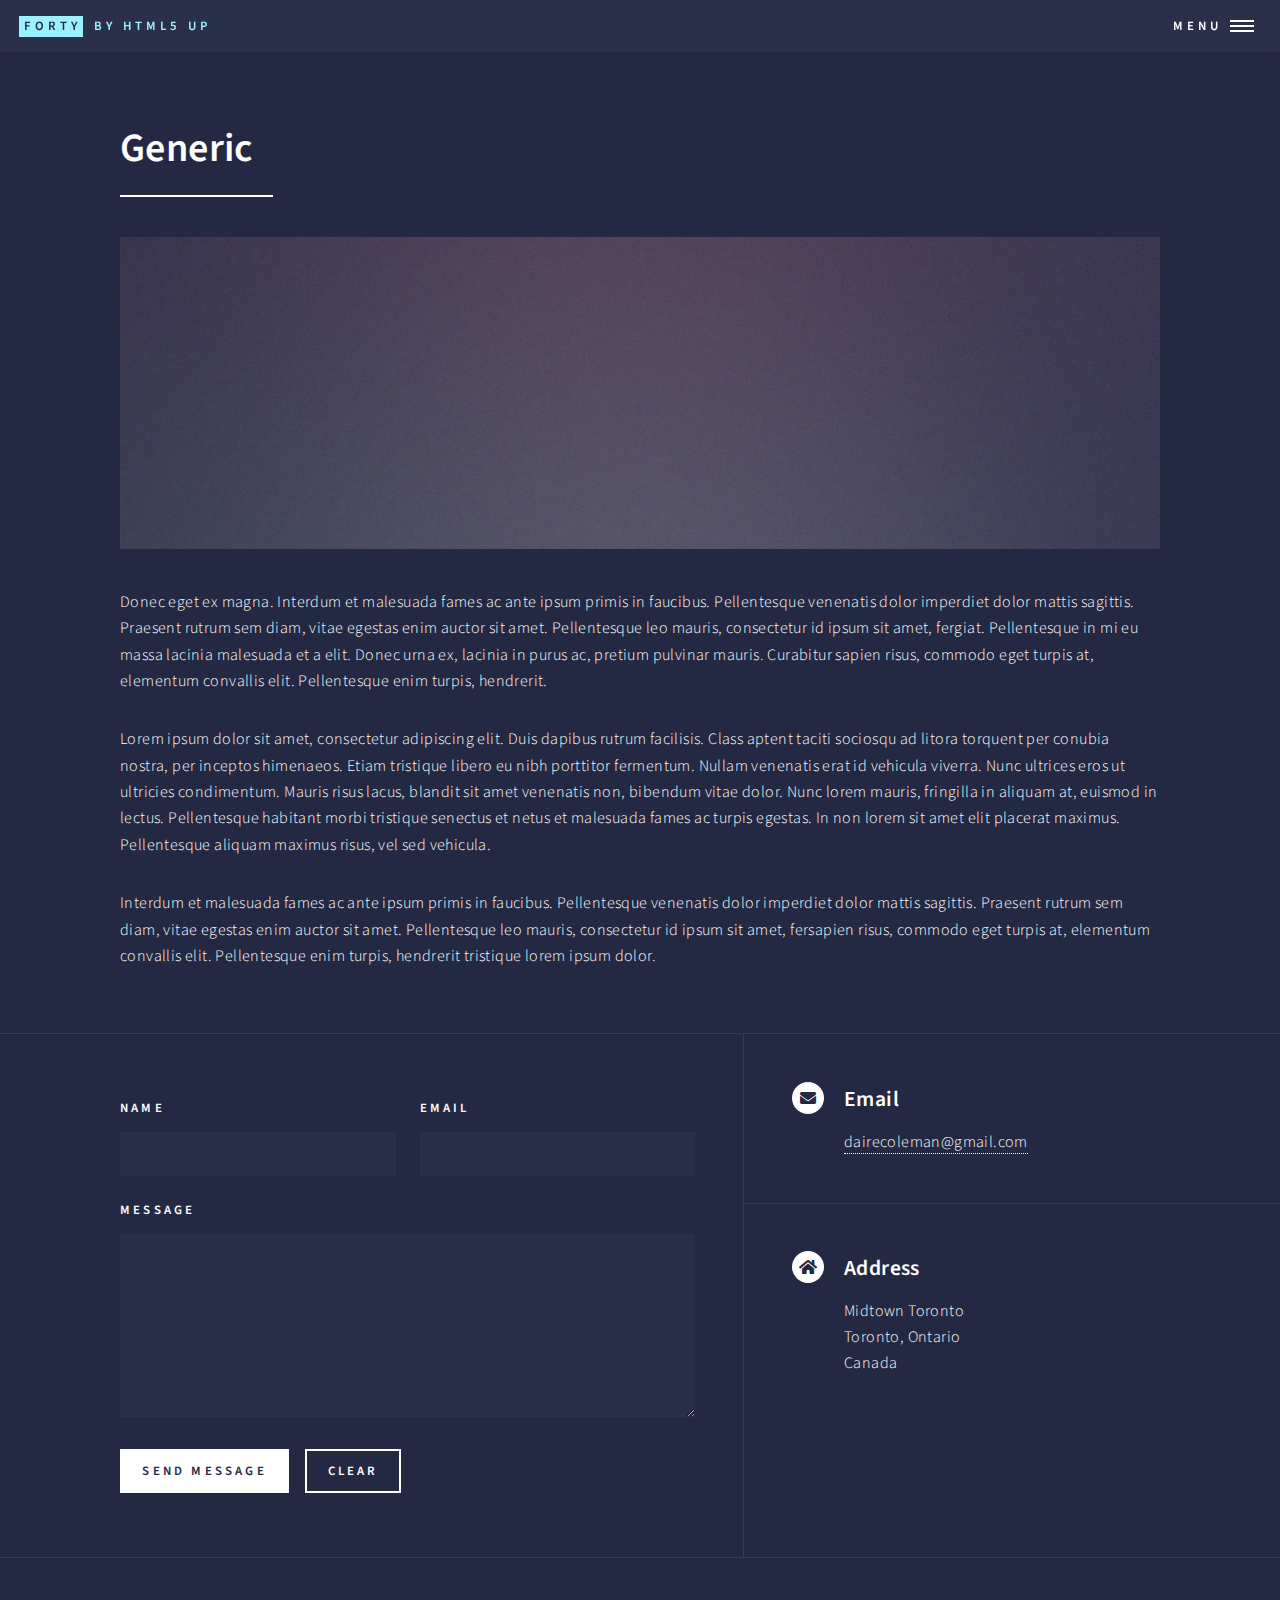
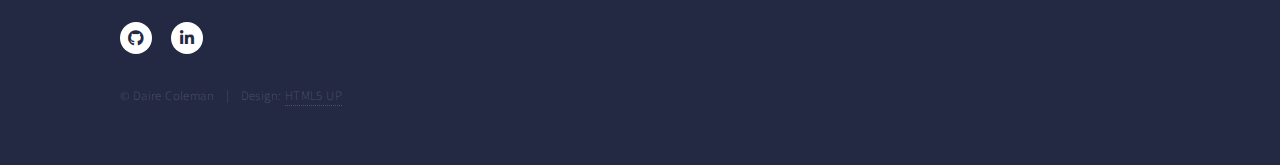
==== commit be7df4d5: "updating footers of default pages" ====
--- a/generic.html
+++ b/generic.html
@@ -87,23 +87,16 @@
 									<div class="contact-method">
 										<span class="icon solid alt fa-envelope"></span>
 										<h3>Email</h3>
-										<a href="#">information@untitled.tld</a>
-									</div>
-								</section>
-								<section>
-									<div class="contact-method">
-										<span class="icon solid alt fa-phone"></span>
-										<h3>Phone</h3>
-										<span>(000) 000-0000 x12387</span>
+										<a href="#">dairecoleman@gmail.com</a>
 									</div>
 								</section>
 								<section>
 									<div class="contact-method">
 										<span class="icon solid alt fa-home"></span>
 										<h3>Address</h3>
-										<span>1234 Somewhere Road #5432<br />
-										Nashville, TN 00000<br />
-										United States of America</span>
+										<span>Midtown Toronto<br />
+										Toronto, Ontario<br />
+										Canada</span>
 									</div>
 								</section>
 							</section>
@@ -112,16 +105,14 @@
 
 				<!-- Footer -->
 					<footer id="footer">
+
 						<div class="inner">
 							<ul class="icons">
-								<li><a href="#" class="icon brands alt fa-twitter"><span class="label">Twitter</span></a></li>
-								<li><a href="#" class="icon brands alt fa-facebook-f"><span class="label">Facebook</span></a></li>
-								<li><a href="#" class="icon brands alt fa-instagram"><span class="label">Instagram</span></a></li>
-								<li><a href="#" class="icon brands alt fa-github"><span class="label">GitHub</span></a></li>
-								<li><a href="#" class="icon brands alt fa-linkedin-in"><span class="label">LinkedIn</span></a></li>
+								<li><a href="https://github.com/dairecoleman" class="icon brands alt fa-github"><span class="label">GitHub</span></a></li>
+								<li><a href="http://www.linkedin.com/in/daire-coleman" class="icon brands alt fa-linkedin-in"><span class="label">LinkedIn</span></a></li>
 							</ul>
 							<ul class="copyright">
-								<li>&copy; Untitled</li><li>Design: <a href="https://html5up.net">HTML5 UP</a></li>
+								<li>&copy; Daire Coleman</li><li>Design: <a href="https://html5up.net">HTML5 UP</a></li>
 							</ul>
 						</div>
 					</footer>
@@ -138,4 +129,4 @@
 			<script src="assets/js/main.js"></script>
 
 	</body>
-</html>+</html>
